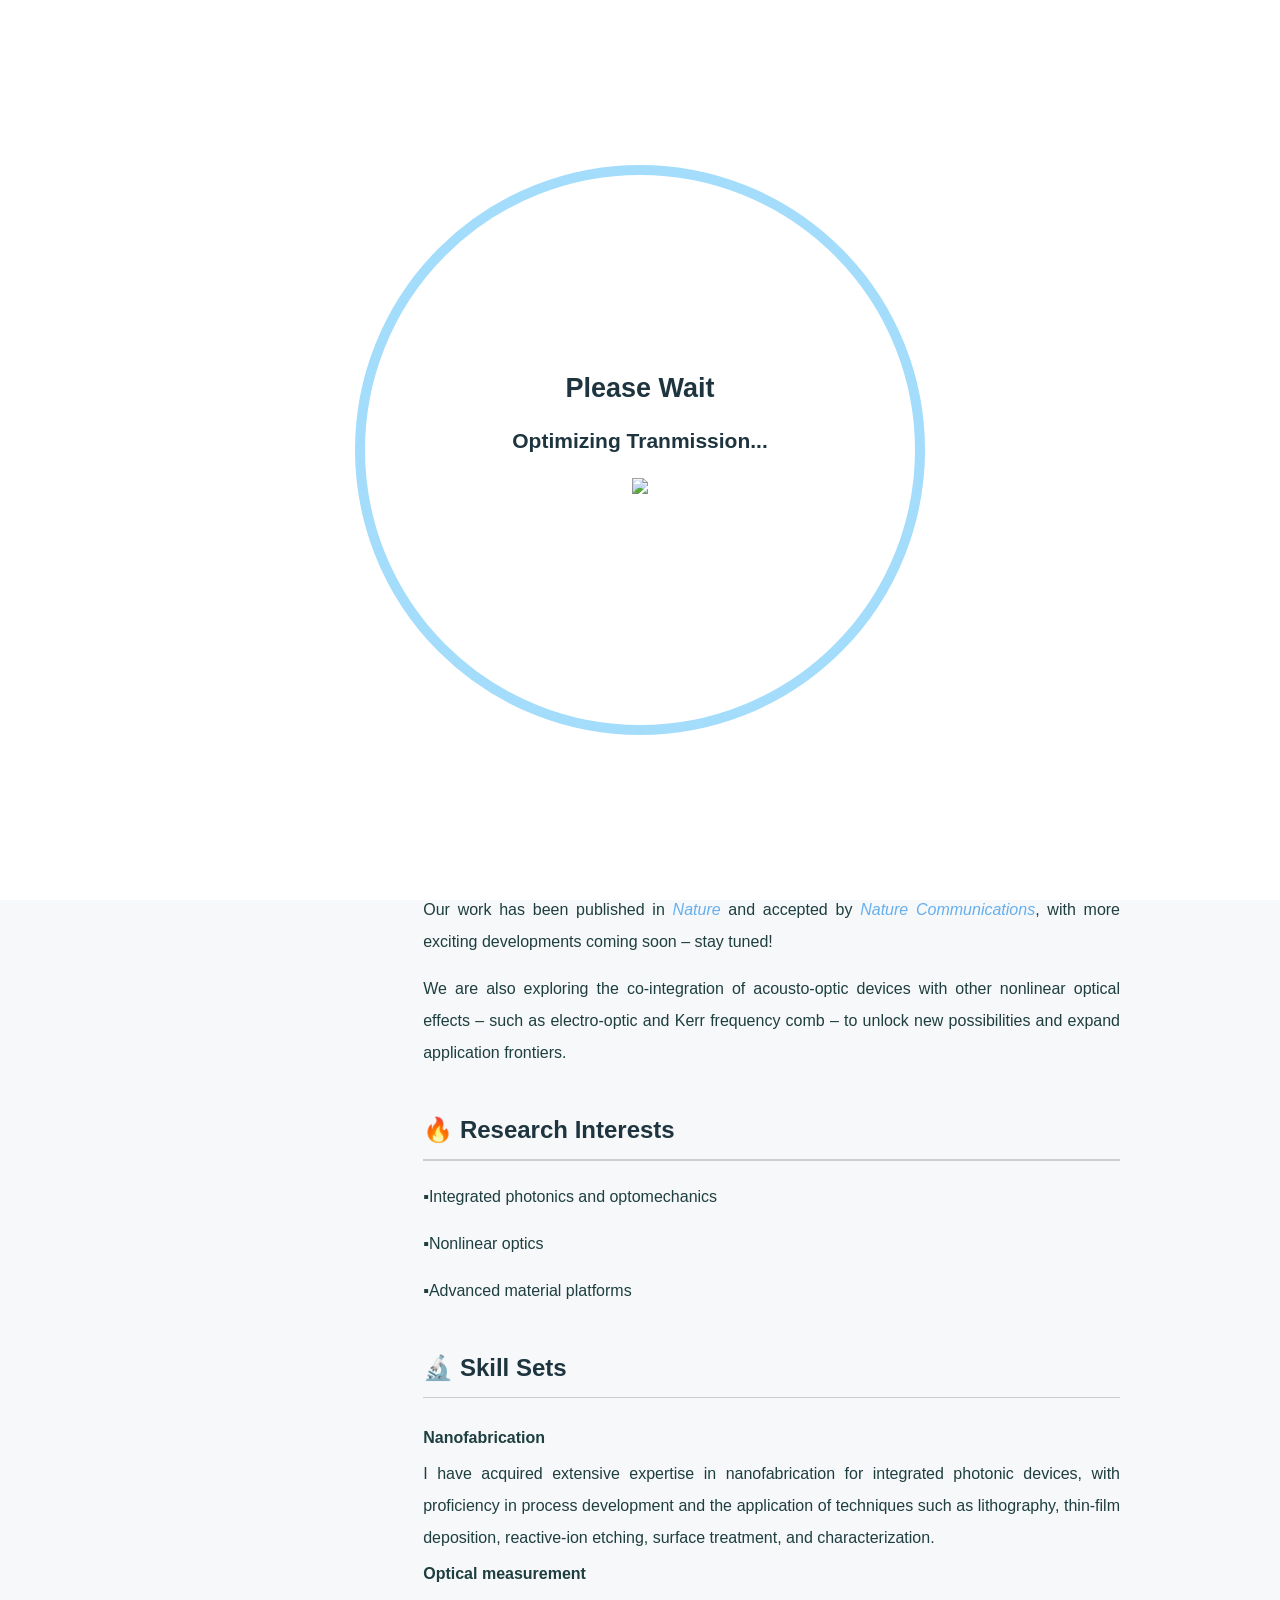
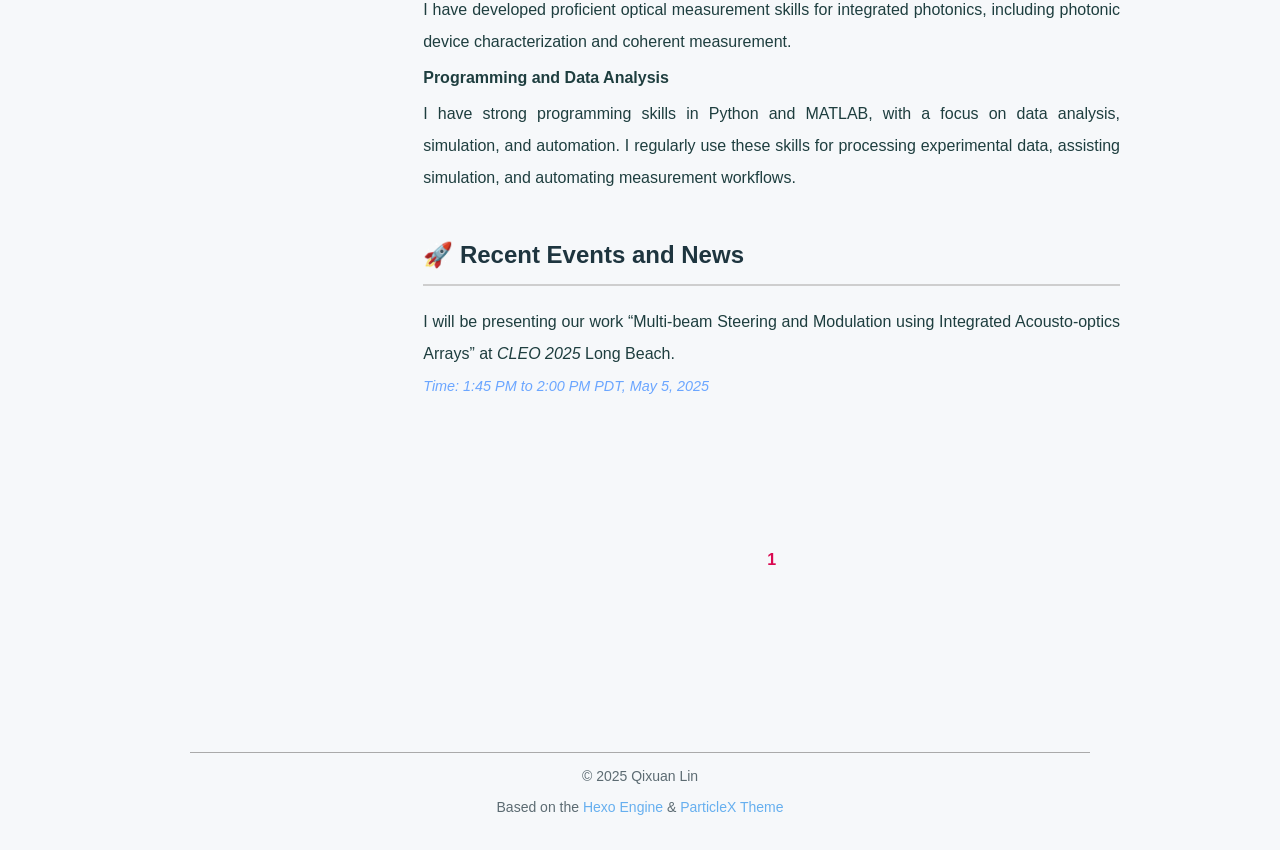
==== index.html @ cd5377e7 "Site updated: 2025-04-26 15:13:15" ====
<!DOCTYPE html>
<html lang="en">
<head>
    <meta charset="utf-8" />
    <title>Qixuan Lin</title>
    <meta name="author" content="Qixuan Lin" />
    <meta name="description" content="" />
    <meta name="keywords" content="" />
    <meta
        name="viewport"
        content="width=device-width, initial-scale=1.0, maximum-scale=1.0, user-scalable=0"
    />
    <link rel="icon" href="/images/logo2.svg" />
    <link rel="stylesheet" href="/css/custom.css">
    <link rel="preconnect" href="https://s4.zstatic.net" />
<script src="https://s4.zstatic.net/ajax/libs/vue/3.3.7/vue.global.prod.min.js"></script>
<link rel="stylesheet" href="https://s4.zstatic.net/ajax/libs/font-awesome/6.4.2/css/all.min.css" />
<link rel="preconnect" href="https://fonts.googleapis.cn" />
<link rel="preconnect" href="https://fonts.gstatic.cn" crossorigin />
<link
    rel="stylesheet"
    href="https://fonts.googleapis.cn/css2?family=Fira+Code:wght@400;500;600;700&family=Lexend:wght@400;500;600;700;800;900&family=Noto+Sans+SC:wght@400;500;600;700;800;900&display=swap"
/>
<script> const mixins = {}; </script>

<script src="https://polyfill.alicdn.com/v3/polyfill.min.js?features=default"></script>


<script src="https://s4.zstatic.net/ajax/libs/highlight.js/11.9.0/highlight.min.js"></script>
<script src="https://s4.zstatic.net/ajax/libs/highlightjs-line-numbers.js/2.8.0/highlightjs-line-numbers.min.js"></script>
<link
    rel="stylesheet"
    href="https://s4.zstatic.net/ajax/libs/highlight.js/11.9.0/styles/github.min.css"
/>
<script src="/js/lib/highlight.js"></script>



<script src="/js/lib/preview.js"></script>





<script src="/js/lib/home.js"></script>

<link rel="stylesheet" href="/css/main.css" />

<meta name="generator" content="Hexo 7.3.0"></head>
<body>
    <div id="layout">
        <transition name="fade">
            <div id="loading" v-show="loading">
                <div id="loading-circle">
                    <h2>Please Wait</h2>
                    <h4>Optimizing Tranmission...</h4>
                    <img src="/images/loading.gif" />
                </div>
            </div>
        </transition>
        <div id="menu" :class="{ hidden: hiddenMenu, 'menu-color': menuColor}">
    <nav id="desktop-menu">
        <a class="title" href="/">
            <span>QIXUAN LIN</span>
        </a>
        
        <a href="/research">
            <i class="fa-solid fa- fa-fw"></i>
            <span>&ensp;Research</span>
        </a>
        
        <a href="/publications">
            <i class="fa-solid fa- fa-fw"></i>
            <span>&ensp;Publications</span>
        </a>
        
        <a href="/gallery">
            <i class="fa-solid fa- fa-fw"></i>
            <span>&ensp;Gallery</span>
        </a>
        
    </nav>
    <nav id="mobile-menu">
        <div class="title" @click="showMenuItems = !showMenuItems">
            <i class="fa-solid fa-bars fa-fw"></i>
            <span>&emsp;QIXUAN LIN</span>
        </div>
        <transition name="slide">
            <div class="items" v-show="showMenuItems">
                
                <a href="/research">
                    <div class="item">
                        <div style="min-width: 20px; max-width: 50px; width: 10%">
                            <i class="fa-solid fa- fa-fw"></i>
                        </div>
                        <div style="min-width: 100px; max-width: 150%; width: 20%">Research</div>
                    </div>
                </a>
                
                <a href="/publications">
                    <div class="item">
                        <div style="min-width: 20px; max-width: 50px; width: 10%">
                            <i class="fa-solid fa- fa-fw"></i>
                        </div>
                        <div style="min-width: 100px; max-width: 150%; width: 20%">Publications</div>
                    </div>
                </a>
                
                <a href="/gallery">
                    <div class="item">
                        <div style="min-width: 20px; max-width: 50px; width: 10%">
                            <i class="fa-solid fa- fa-fw"></i>
                        </div>
                        <div style="min-width: 100px; max-width: 150%; width: 20%">Gallery</div>
                    </div>
                </a>
                
            </div>
        </transition>
    </nav>
</div>
<transition name="fade">
    <div id="menu-curtain" @click="showMenuItems = !showMenuItems" v-show="showMenuItems"></div>
</transition>

        <div id="main" :class="loading ? 'into-enter-from': 'into-enter-active'">
            <div id="home-head">
    <div
        id="home-background"
        ref="homeBackground"
        data-images="/images/background.png"
    ></div>
    <!-- <div id="home-info" @click="homeClick">
        <span class="loop"></span>
        <span class="loop"></span>
        <span class="loop"></span>
        <span class="loop"></span>
        <span class="info">
            <div class="wrap">
                <h1>Qixuan Lin</h1>
                <h3>Ph.D. Candidate</h3>
                <h5></h5>
            </div>
        </span>
    </div> -->
</div>
<div
    id="home-posts-wrap"
    ref="homePostsWrap"
    true
>
    <div id="home-posts">
        

<div class="post">
    <a href="/2025/03/24/index/">
        <h2 class="post-title"></h2>
    </a>
    <!-- <div class="category-and-date">
        
        <span class="date">
            <span class="icon">
                <i class="fa-solid fa-calendar fa-fw"></i>
            </span>
            2025/3/24
        </span>
        
        
    </div> -->
    <div class="description">
        <div class="content">
            
            <p>Hello! I am Qixuan, a Ph.D. candidate in the Department of Electrical and Computer Engineering at the University of Washington, working in <a target="_blank" rel="noopener" href="https://light.ece.uw.edu/">Prof. Mo Li’s lab</a>. My research focuses on developing a novel solid-state beam steering technology – acousto-optic beam steering (AOBS) –  to address long-standing challenges in optical beam steering and control that underpin many advanced optical technologies. </p>
<p> AOBS is based on Brillouin scattering, where traveling acoustic waves form dynamic gratings that scatter light from a photonic chip into free space. This technology enables novel capibilities, such as frequency-angular resolving (FAR) LiDAR, where a beam’s steering angle is intrinsically encoded in its optical frequency, allowing 3D imaging in the frequency domain. Additionally, multi-tone acoustic waves can co-propagate within a single beam steering channel. By integrating an array of such channels, the system can readily scale to simultaneous steer hundreds of individully controlable beams from a compact chip.  </p>
<p> Our work has been published in <a target="_blank" rel="noopener" href="https://www.nature.com/articles/s41586-023-06201-6"><em>Nature</em></a> and accepted by <a target="_blank" rel="noopener" href="https://arxiv.org/abs/2403.05649"><em>Nature Communications</em></a>, with more exciting developments coming soon – stay tuned!</p>
<p> We are also exploring the co-integration of acousto-optic devices with other nonlinear optical effects – such as electro-optic and Kerr frequency comb – to unlock new possibilities and expand application frontiers.<br>&nbsp;</p>
<h3 id="🔥-Research-Interests"><a href="#🔥-Research-Interests" class="headerlink" title="🔥 Research Interests"></a>🔥 Research Interests</h3><hr class="split-line">

<p>▪️Integrated photonics and optomechanics </p>
<p>▪️Nonlinear optics </p>
<p>▪️Advanced material platforms<br>&nbsp;</p>
<h3 id="🔬-Skill-Sets"><a href="#🔬-Skill-Sets" class="headerlink" title="🔬 Skill Sets"></a>🔬 Skill Sets</h3><hr class="split-line">

<p><strong>Nanofabrication</strong><br>I have acquired extensive expertise in nanofabrication for integrated photonic devices, with proficiency in process development and the application of techniques such as lithography, thin-film deposition, reactive-ion etching, surface treatment, and characterization.<br><strong>Optical measurement</strong><br>I have developed proficient optical measurement skills for integrated photonics, including photonic device characterization and coherent measurement.<br><strong>Programming and Data Analysis</strong><br>I have strong programming skills in Python and MATLAB, with a focus on data analysis, simulation, and automation. I regularly use these skills for processing experimental data, assisting simulation, and automating measurement workflows.<br>&nbsp;</p>
<h3 id="🚀-Recent-Events-and-News"><a href="#🚀-Recent-Events-and-News" class="headerlink" title="🚀 Recent Events and News"></a>🚀 Recent Events and News</h3><hr class="split-line">

<p>I will be presenting our work “Multi-beam Steering and Modulation using Integrated Acousto-optics Arrays” at <em>CLEO 2025</em> Long Beach.<br><span class="date-format">Time: 1:45 PM to 2:00 PM PDT, May 5, 2025</span></p>

            
        </div>
    </div>
    <div class="post-tags">
        
        
        
    </div>
    <!-- <a href="/2025/03/24/index/" class="go-post">Read More</a> -->
</div>


        <div class="page-current">
    
    <span class="current">1</span>
    
    
    
    
</div>

    </div>
    
    <div id="home-card">
        <div id="card-style">
    <div id="card-div">
        <div class="avatar">
            <img src="/images/photo4.jpg" alt="avatar" />
        </div>
        <div class="name">Qixuan Lin</div>
        <div class="description">
            <center>Ph.D. candidate in ECE<br>University of Washington</center>
        </div>
        
        <div class="icon-links">
            
            <span class="icon-link">
                <a target="_blank" rel="noopener" href="https://www.linkedin.com/in/qixuan-lin-69493533b/">
                    <i
                        class="fa-brands fa-linkedin fa-fw"
                    ></i>
                </a>
            </span>
            
            <span class="icon-link">
                <a target="_blank" rel="noopener" href="https://github.com/qxlin16">
                    <i
                        class="fa-brands fa-square-github fa-fw"
                    ></i>
                </a>
            </span>
            
        </div>
        
        
        <div class="friend-links">
            
            <div class="friend-link">
                <a href="/files/Qixuan_Lin_CV_20250403.pdf">CV</a>
            </div>
            
        </div>
        
    </div>
</div>

    </div>
    
</div>

            <footer id="footer">
    <div id="footer-wrap">
        <div>
            &copy;
            <!-- 2025 -  -->
            2025 Qixuan Lin
            <!-- <span id="footer-icon">
                <i class="fa-solid fa-font-awesome fa-fw"></i>
            </span>
            &commat;Qixuan Lin -->
        </div>
        <div>
            Based on the <a target="_blank" rel="noopener" href="https://hexo.io">Hexo Engine</a> &amp;
            <a target="_blank" rel="noopener" href="https://github.com/theme-particlex/hexo-theme-particlex">ParticleX Theme</a>
        </div>
        
    </div>
</footer>

        </div>
        
        <transition name="fade">
            <div id="preview" ref="preview" v-show="previewShow">
                <img id="preview-content" ref="previewContent" />
            </div>
        </transition>
        
    </div>
    <script src="/js/main.js"></script>
    
</body>
</html>
---- css/custom.css ----
/* Gallery grid container */
.gallery-grid {
    display: grid;
    grid-template-columns: repeat(3, 1fr);
    gap: unset;
    column-gap: 2.5rem;  /* Reduced space between columns */
    row-gap: 0.5rem;     /* Keep original space between rows */
    margin: 2rem 0;
    width: 100%;
    max-width: 100%;
    box-sizing: border-box;
  }
  
  /* For medium screens */
  @media (max-width: 992px) {
    .gallery-grid {
      grid-template-columns: repeat(2, 1fr);
    }
  }
  
  /* For mobile screens */
  @media (max-width: 576px) {
    .gallery-grid {
      grid-template-columns: 1fr;
    }
  }
  
  /* Gallery item container including both image and caption */
  .gallery-item {
    display: flex;
    flex-direction: column;
    width: 100%;
    margin-bottom: 1rem;
  }
  
  /* Image container - this creates the fixed aspect ratio */
  .gallery-item .img-container {
    position: relative;
    width: 100%;
    padding-bottom: 75%; /* This creates the 4:3 aspect ratio */
    border-radius: 8px;
    overflow: hidden;
    box-shadow: 0 4px 8px rgba(0, 0, 0, 0.1);
    transition: transform 0.3s ease, box-shadow 0.3s ease;
    margin: 0;
    cursor: pointer;
  }
  
  /* Hover effect */
  .gallery-item .img-container:hover {
    transform: scale(1.02);
    box-shadow: 0 8px 16px rgba(0, 0, 0, 0.2);
  }
  
  /* The actual image inside the container */
  .gallery-item .img-container img {
    position: absolute;
    top: 0;
    left: 0;
    width: 100% !important; /* Force image to take full width */
    height: 100% !important; /* Force image to take full height */
    object-fit: cover;
    object-position: center;
    border-radius: 8px;
    margin: 0;
    padding: 0;
    display: block;
    max-width: none !important; /* Override any max-width constraints */
  }
  
  /* Caption styles */
  .gallery-item .caption {
    margin-top: 0.8rem;
    display: flex;
    flex-direction: column;
    width: 100%;
  }
  
  .gallery-item .caption .description {
    font-size: 0.85rem;
    font-weight: 500;
    color: #333;
    margin-bottom: 0.3rem;
    text-align: center;
  }
  
  .gallery-item .caption .credit {
    font-size: 0.8rem;
    font-style: italic;
    color: #666;
    text-align: center;
  }

.author-name {
    color: rgb(38, 157, 255);
}

.split-line {
    background-color: #cecece; 
    height: 1.5px;
    margin-bottom: 20px;
    border: none; /* This removes the default border */
}

.date-format {
    font-size: 0.9rem;
    font-style: italic;
    color: #6ba6ff;
  }
  ul + h3 + .split-line {
    height: 1px; /* Match the height of your other horizontal lines */
    margin: 1rem 0; /* Match the margins of your other horizontal lines */
  }
---- css/main.css ----
#archives {
    margin: auto;
    margin-top: 100px;
    padding: 20px;
}
#archives .categories-tags {
    margin: auto;
    margin-bottom: 50px;
    max-width: 900px;
    text-align: center;
    width: 100%;
}
#archives .categories-tags span {
    display: inline-block;
    margin: 10px;
}
#archives .categories-tags span .icon {
    color: #fff;
    margin-left: 0;
    margin-right: 10px;
}
#archives .categories-tags span a {
    border: #ffffff80 1px solid;
    border-radius: 10px;
    color: #fff;
    padding: 10px 15px;
    transition: background 0.25s, border 0.25s, color 0.25s;
}
#archives .categories-tags span a:hover {
    background: #fff !important;
    border: #a5c2f5 1px solid;
    color: #5c6b72;
}
#archives .category,
#archives .tags .tag,
.article .info .category,
.article .info .tags,
.article .info .tags .tag {
    display: inline-block;
    margin-right: 10px;
}
#archives h3 {
    margin: 10px 0;
}
#crypto {
    margin: 50px 0;
}
#crypto.failure {
    border-color: #ea4a5a;
    color: #ea4a5a;
}
#crypto.failure:focus {
    box-shadow: 0 0 0 3px #ea4a5a4d;
}
#crypto.success {
    border-color: #34d058;
    color: #34d058;
}
#footer {
    font-size: 14px;
    margin-top: 150px;
    padding-bottom: 20px;
    text-align: center;
    width: 100%;
}
#footer #footer-icon {
    color: #66afef;
    display: inline-block;
    font-size: 18px;
    margin: 0 10px;
}
#footer #footer-wrap {
    border-top: 1px solid #aaa;
    color: #5c6b72;
    margin: auto;
    width: 900px;
}
#footer #footer-wrap div {
    margin: 15px;
}
#home-card {
    width: 300px;
}
#home-card #card-style {
    background: #ffffff00;
    border: none;
    border-radius: 10px;
    /* box-shadow: 0 0 20px #d9d9d980; */
    display: flex;
    flex-direction: column;
    max-height: 100vh;
    justify-content: center;
    overflow: auto;
    position: sticky;
    text-align: center;
    top: 20vh;
    width: 250px;
}
#home-card #card-div {
    overflow: auto;
    padding: 25px 0;
    margin-top: 80px;
}
#home-card #card-div .avatar {
    border: #27272700 solid 0px;
    border-radius: 20%;
    margin: auto;
    text-align: center;
    height: 130px;
    width: 130px;
    box-shadow: 2px 2px 10px 0 #bbbdff7f;
}
#home-card #card-div .avatar img {
    border-radius: 20%;
    height: 100%;
    width: 100%;
}
#home-card #card-div .avatar:hover img {
    transform: rotate(360deg);
}
#home-card #card-div .description {
    font-size: 16px;
    font-weight: 200;
    margin: 20px auto;
    text-align: center !important;
    width: 85%;
    display: block;
    line-height: 2; /* Controls spacing between lines */
}
/* Add spacing between paragraphs if needed */
#home-card #card-div .description p {
    margin-bottom: 20px;
}
#home-card #card-div .friend-links .friend-link {
    margin-bottom: 5px;
}
#home-card #card-div .friend-links a {
    border-radius: 5px;
    color: #5c6b72;
    display: block;
    padding: 8px 0;
}
#home-card #card-div .icon-links .icon-link {
    margin: 5px;
}
#home-card #card-div .icon-links a {
    border-radius: 5px;
    color: #5c6b72;
    font-size: 18px;
    padding: 5px;
}
#home-card #card-div .icon-links a:hover,
#home-card #card-div .friend-links a:hover,
#home-posts .page-current .page-num:hover {
    background: linear-gradient(120deg, #9abbf7 0%, #ffbbf4 100%);
    color: #fff;
}
#home-card #card-div .icon-links,
#home-card #card-div .friend-links {
    border-top: #cdcdcd solid 1px;
    margin: 10px auto;
    padding-top: 10px;
    width: 85%;
}
#home-card #card-div .name {
    font-size: 16px;
    font-weight: bold;
    margin: 20px auto;
}
#home-head {
    display: flex;
    height: 40vh;
    width: 100vw;
}
#home-head #home-background {
    background-position: center;
    background-repeat: no-repeat;
    background-size: cover;
    height: 45vh;
    left: 0;
    position: absolute;
    top: 0;
    width: 100vw;
    z-index: -1;
}

#home-head #home-info .info {
    align-items: center;
    border-radius: 50%;
    display: flex;
    justify-content: center;
    text-align: center;
}
#home-head #home-info .loop:nth-child(1) {
    animation: loop1 10s linear infinite;
    background: #fff;
    border-radius: 38% 62% 63% 37%/41% 44% 56% 59%;
    opacity: 0.3;
    transform: rotate(30deg);
}
#home-head #home-info .loop:nth-child(2) {
    animation: loop2 15s linear infinite;
    background: #fff;
    border-radius: 38% 62% 63% 37%/41% 44% 56% 59%;
    opacity: 0.45;
    transform: rotate(60deg);
}
#home-head #home-info .loop:nth-child(3) {
    animation: loop3 10s linear infinite;
    background: #fff;
    border-radius: 38% 62% 63% 37%/41% 44% 56% 59%;
    opacity: 0.3;
    transform: rotate(90deg);
}
#home-head #home-info .loop:nth-child(4) {
    animation: loop4 15s linear infinite;
    background: #fff;
    border-radius: 38% 62% 63% 37%/41% 44% 56% 59%;
    opacity: 0.45;
    transform: rotate(120deg);
}
#home-head #home-info,
#home-posts {
    margin: auto;
}
#home-posts .page-current {
    align-items: center;
    display: flex;
    font-weight: bold;
    justify-content: center;
    margin-top: 50px;
    text-align: center;
    width: 100%;
}
#home-posts .page-current .current {
    border-radius: 5px;
    color: #da0a51;
    display: inline-block;
    height: 35px;
    line-height: 35px;
    margin: 0 7px;
    padding: 5px;
    width: 35px;
}
#home-posts .page-current .page-num,
#home-posts .page-current .page-omit {
    border-radius: 5px;
    display: inline-block;
    height: 35px;
    line-height: 35px;
    margin: 0 7px;
    padding: 5px;
    width: 35px;
}
#home-posts .page-current a {
    color: #999;
}
#home-posts .post {
    background: #ffffff00;
    border-radius: 20px;
    /* box-shadow: 0 0 20px #d9d9d980;
    transition: box-shadow 0.25s, transform 0.25s; */
    overflow: hidden;
}
#home-posts .post .category-and-date {
    color: #5c6b72;
    margin-top: 15px;
    text-align: center;
    width: 100%;
}
#home-posts .post .category-and-date .category {
    display: inline-block;
    margin-right: 25px;
}
#home-posts .post .category-and-date .category a,
#archives a,
#archives .tag-icon,
#archives .item-time,
#archives .categories-tags span a:hover .icon,
.article .info a {
    color: #5c6b72;
}
#home-posts .post .category-and-date .date,
#archives .tags,
#menu #desktop-menu a span {
    display: inline-block;
}
#home-posts .post .category-and-date .special {
    display: inline-block;
    margin-left: 25px;
}
#home-posts .post .go-post {
    background: linear-gradient(120deg, #9abbf7 0%, #ffbbf4 100%);
    border: 0;
    border-radius: 20px 0;
    bottom: -5px;
    box-shadow: 2px 2px 10px 0 #ffbbf47a;
    color: #fff;
    font-size: 14px;
    font-weight: bold;
    padding: 10px 24px;
    position: absolute;
    right: -5px;
    transition: box-shadow 0.25s ease-out, right 0.25s ease-out;
}
#home-posts .post .go-post:hover {
    box-shadow: -2px -2px 10px 0 #9abbf77a;
    right: -7px;
}
#home-posts .post .post-tags .tag {
    display: inline-block;
    font-weight: bold;
    margin-right: 10px;
}
#home-posts .post .post-tags a {
    font-size: 14px;
}
#home-posts .post .post-tags,
#archives .info,
.article .info {
    line-height: 1.7;
}
#home-posts .post-title {
    color: #66afef;
    text-align: center;
}
/* #home-posts .post:hover {
    box-shadow: 0 0 5px #d9d9d9;
    transform: translate(-5px, -5px);
} */
#home-posts-wrap {
    background: transparent;
    border-radius: 10px;
    display: flex;
    margin: auto;
    padding: 20px;
    flex-direction: row-reverse;
    justify-content: space-between;
    align-items: flex-start;
    gap: 2rem;
}
#home-posts-wrap,
#archives,
.article,
#footer #footer-wrap {
    box-sizing: border-box;
}
#loading {
    align-items: center;
    background: #fff;
    display: flex;
    flex-direction: column;
    height: 100vh;
    justify-content: center;
    left: 0;
    position: fixed;
    top: 0;
    width: 100vw;
    word-break: keep-all;
    z-index: 2147483647;
}
#loading h2,
#loading p,
#loading img {
    margin: 10px;
}
#loading img {
    border-radius: 0;
    height: 50px;
}
#loading-circle {
    align-items: center;
    border: 10px solid #a3ddfb;
    border-radius: 50%;
    display: flex;
    flex-direction: column;
    height: 50vmin;
    justify-content: center;
    padding: 50px;
    text-align: center;
    width: 50vmin;
}
#main {
    margin-right: calc(100% - 100vw);
}
#menu {
    background: #82cff0e4;
    box-shadow: 0 -1px 10px 0 #9e9e9e4d;
    font-weight: bold;
    line-height: 50px;
    position: fixed;
    top: 0;
    transition: background 0.25s ease-out, top 0.25s ease-out;
    width: 100vw;
    z-index: 1004;
}
#menu #desktop-menu {
    height: 50px;
}
#menu #desktop-menu .title {
    color: #343434;
    display: inline-block;
    margin-left: 60px;
    margin-right: 5px;
}
#menu #desktop-menu a {
    color: #343434;
    display: inline-block;
    margin-left: 30px;
}
#menu #mobile-menu {
    min-height: 50px;
    text-align: center;
}
#menu #mobile-menu .items {
    padding: 10px 0 20px;
    z-index: 1002;
}
#menu #mobile-menu .items .item {
    display: flex;
    justify-content: center;
    margin: auto;
    min-width: 200px;
    width: 80%;
}
#menu #mobile-menu .items a {
    color: #555;
}
#menu #mobile-menu .title {
    color: #555;
    cursor: pointer;
    z-index: 1003;
}
#menu-curtain {
    background: #0003;
    height: 100%;
    left: 0;
    position: fixed;
    top: 0;
    width: 100%;
    z-index: 1001;
}
#menu.hidden {
    top: -50px;
}
#menu.menu-color {
    background: rgba(18, 10, 48, 0.534);
}
#menu.menu-color #desktop-menu a,
#menu.menu-color #mobile-menu a,
#menu.menu-color #mobile-menu .title {
    color: #fff;
}
#preview {
    align-items: center;
    background-color: #fffc;
    display: flex;
    height: 100vh;
    justify-content: center;
    left: 0;
    position: fixed;
    top: 0;
    width: 100vw;
    z-index: 1005;
}
#preview-content {
    box-shadow: 0 0 50px 10px #d9d9d980;
    margin: auto;
    max-height: 95%;
    max-width: 95%;
}
#search-bar {
    margin-bottom: 50px;
    z-index: 1000;
}
#timeline-wrap {
    display: flex;
    flex-direction: column-reverse;
}
* {
    margin: 0;
    padding: 0;
    position: relative;
    scrollbar-color: rgb(107, 211, 255) #e6efff;
    scrollbar-width: auto;
    word-wrap: break-word;
}
.article {
    font-size: 14px;
    margin: auto;
    margin-top: 100px;
    padding: 20px;
}
.article .content {
    margin: 50px 0;
}
.article .info .date {
    color: #5c6b72;
    display: inline-block;
    margin-right: 10px;
}
.code-content {
    font-size: 13px;
    line-height: 2;
    overflow: auto;
    padding: 50px 30px 20px;
    white-space: pre;
}
.comment iframe,
body::-webkit-scrollbar-track {
    border-radius: 0;
}
.content {
    transition: opacity 0.25s;
}
.content img,
.content video,
.content audio,
.content iframe {
    display: block;
    margin: 15px auto;
    max-width: 75%;
}
.copycode {
    color: #5c6b72;
    position: absolute;
    right: 0;
    top: 0;
}
.copycode i {
    padding: 15px;
    position: absolute;
    right: 0;
    top: 0;
    transition: transform 0.25s;
}
.copycode.copied i {
    transform: scale(1.25);
}
.copycode.copied i:first-child,
.copycode:not(.copied) i:last-child {
    opacity: 0;
}
.fade-enter-active,
.fade-leave-active {
    transition: opacity 0.3s;
}
.fade-enter-from,
.fade-leave-to {
    opacity: 0;
}
.hljs-ln-code {
    padding-left: 20px !important;
}
.hljs-ln-numbers {
    border-right: 1px solid #ccc;
    color: #ccc;
    padding-right: 10px !important;
    text-align: right;
    vertical-align: top;
}
.icon {
    color: #5c6b72;
    margin-right: 5px;
}
.input {
    background: #f6f8fa;
    border: 1px solid #d0d7de;
    border-radius: 50px;
    box-sizing: border-box;
    color: #000;
    display: block;
    font-size: 15px;
    height: 50px;
    text-indent: 20px;
    transition: background 0.25s, border 0.25s, box-shadow 0.25s;
    width: 100%;
}
.input:focus {
    background: #fff;
    border-color: #0969da;
    box-shadow: 0 0 0 3px #0969da4d;
    outline: none;
}
.input:hover {
    background: #fff;
}
.into-enter-active {
    transition: opacity 0.5s, transform 0.5s;
}
.into-enter-from {
    opacity: 0;
    transform: scale(1.1);
}
.katex {
    white-space: normal !important;
}
.language {
    background: linear-gradient(to right, #ed6ea0 0%, #ec8c69 100%);
    border-radius: 0 0 10px 10px;
    box-shadow: 1px 1px 0.75rem #ed6ea14d;
    color: #fff;
    font-size: 12px;
    font-weight: bold;
    left: 30px;
    padding: 10px 15px;
    position: absolute;
    top: 0;
}
.page-num,
.icon-link a,
.friend-link a {
    transition: background 0.25s, color 0.25s;
}
.page-num:hover,
.icon-link a:hover,
.friend-link a:hover,
.categories-tags a:hover,
.go-post:hover {
    opacity: 1;
}
.slide-enter-active,
.slide-leave-active {
    transition: margin-top 0.3s, opacity 0.3s;
}
.slide-enter-from,
.slide-leave-to {
    margin-top: -300px;
    opacity: 0;
}
.timeline {
    margin-bottom: 30px;
    transition: margin-top 0.5s, opacity 0.3s, visibility 0.3s;
}
.timeline-content {
    background: #fff;
    border: 1px solid #0002;
    border-radius: 3px;
    margin-left: 17.5px;
    padding: 24px;
    transition: box-shadow 0.5s;
}
.timeline-content:hover {
    box-shadow: 0 2px 8px #00000017;
}
.timeline-tail {
    background: #fff;
    border: 2px solid #a5c2f5;
    border-radius: 50%;
    height: 7px;
    position: absolute;
    width: 7px;
}
::-webkit-scrollbar {
    height: 12px;
    width: 12px;
}
::-webkit-scrollbar-thumb {
    background: #8ab5ff
        linear-gradient(
            45deg,
            #fff6 25%,
            transparent 25%,
            transparent 50%,
            #fff6 50%,
            #fff6 75%,
            transparent 75%,
            transparent
        );
    border: 3px solid #e6efff;
    border-radius: 100px;
}
::-webkit-scrollbar-track {
    background: #e6efff;
    border-radius: 100px;
}
::selection {
    background-color: #3392ff2a;
    color: unset;
}
a {
    color: #66afef;
    text-decoration: none;
}
a:hover,
.content .copycode:hover {
    opacity: 0.8;
}
audio,
button,
iframe,
img,
video,
#home-head,
#menu,
.categories-tags a,
.copycode,
.friend-link a,
.go-post,
.hljs-ln-numbers,
.icon-link a,
.katex,
.language,
.page-current {
    user-select: none;
}
b,
strong {
    font-weight: bold;
    line-height: 2.5;
}
blockquote {
    background: #d9e8ff6b;
    border-left: 3px solid #1e3e3f;
    border-radius: 3px;
    margin: 15px 0;
    overflow: auto;
    padding: 0 15px;
}
body {
    background: #f6f8fa;
    color: #1e3e3f;
    font: 200 16px Lexend, "Noto Sans SC", sans-serif;
    /* font: 500 18px Lexend, "Times New Roman", sans-serif; */
    overflow-x: hidden;
    width: 100%;
}
code {
    background: #bddcf76b;
    border-radius: 4px;
    line-height: 2.5;
    padding: 4px 8px;
}
h1,
h2,
h3,
h4,
h5,
h6 {
    color: #1e353f;
    font-weight: bold;
    margin: 15px 0;
    word-break: keep-all;
}
h1 {
    font-size: 30px;
}
h2 {
    font-size: 27px;
}
h3 {
    font-size: 24px;
}
h4 {
    font-size: 21px;
}
h5 {
    font-size: 18px;
}
h6 {
    font-size: 15px;
}
hr {
    border-style: dashed none none;
    border-width: 1.5px;
}
img,
video,
audio,
iframe {
    border-radius: 10px;
}
mark {
    background: #fff13360;
    border-radius: 4px;
    color: unset;
    line-height: 2.5;
    padding: 4px 8px;
}
p,
ul,
ol {
    line-height: 2;
    margin: 15px 0px;
    text-align: justify;
}
pre {
    border: 1px solid #ebeef5;
    border-radius: 15px;
    box-shadow: 0 2px 12px 0 #0000001a;
    margin: 25px 0;
    overflow: hidden;
    white-space: normal;
}
pre,
code,
.hljs,
.input,
.language {
    font-family: "Fira Code", "Noto Sans SC", monospace;
}
table:not(.hljs-ln) {
    margin: 15px 0;
}
table:not(.hljs-ln) td:nth-child(even) {
    background: #c7e0fb4d;
}
table:not(.hljs-ln) td:nth-child(odd) {
    background: #d9e8ff4d;
}
table:not(.hljs-ln) th {
    background: #a3ddfb;
}
table:not(.hljs-ln) tr th,
table:not(.hljs-ln) tr td {
    border-radius: 3px;
    padding: 10px 20px;
}
ul li,
ol li {
    margin: 8px 0;
}
@keyframes loop1 {
    from {
        transform: rotate(30deg);
    }
    to {
        transform: rotate(390deg);
    }
}
@keyframes loop2 {
    from {
        transform: rotate(60deg);
    }
    to {
        transform: rotate(420deg);
    }
}
@keyframes loop3 {
    from {
        transform: rotate(90deg);
    }
    to {
        transform: rotate(450deg);
    }
}
@keyframes loop4 {
    from {
        transform: rotate(120deg);
    }
    to {
        transform: rotate(480deg);
    }
}
@media (min-width: 900px) {
    #home-head #home-info .info .wrap {
        padding: 25px;
    }
    #home-head #home-info .info .wrap h1 {
        font-size: 52px;
        font-weight: bold;
        margin-bottom: 10px;
    }
    #home-head #home-info .info .wrap h3 {
        font-size: 24px;
        margin: 10px 0;
    }
    #home-head #home-info .info .wrap h5 {
        font-size: 16px;
        margin: 20px 0;
    }
    #home-head #home-info .loop {
        display: inline-block;
        height: 450px;
        position: absolute;
        width: 450px;
    }
    #home-head #home-info,
    #home-head #home-info .info {
        height: 450px;
        width: 450px;
    }
    #home-posts {
        margin-right: 50px;
        width: 850px;
    }
    #home-posts .post {
        margin-bottom: 25px;
        padding: 50px;
    }
    #home-posts .post .description {
        padding: 20px 0;
    }
    #home-posts-wrap {
        max-width: 1200px;
    }
    #menu #desktop-menu {
        display: block;
    }
    #menu #mobile-menu {
        display: none;
    }
    .article,
    #archives,
    #footer #footer-wrap {
        width: 900px;
    }
    .home-posts-wrap-no-card #home-posts {
        margin: auto;
    }
    ul,
    ol {
        padding-left: 40px;
    }
}
@media (min-width: 900px) and (max-width: 1000px) {
    #home-card {
        display: none;
    }
    #home-posts {
        width: 100%;
    }
    #home-posts-wrap,
    #archives {
        width: 800px;
    }
}
@media (max-width: 900px) {
    #home-head #home-info {
        height: 350px;
        width: 350px;
    }
    #home-head #home-info .info {
        align-items: center;
        background: #ffffffa6;
        display: flex;
        height: 350px;
        justify-content: center;
        margin: auto;
        width: 350px;
    }
    #home-head #home-info .info .wrap {
        padding: 50px;
    }
    #home-head #home-info .info .wrap h1 {
        font-size: 46px;
        margin-bottom: 10px;
    }
    #home-head #home-info .info .wrap h3 {
        font-size: 20px;
        margin: 10px 0;
    }
    #home-head #home-info .info .wrap h5 {
        font-size: 14px;
        margin: 20px 0;
    }
    #home-head #home-info .loop {
        display: none;
        height: 350px;
        position: absolute;
        width: 350px;
    }
    #home-posts {
        margin: auto;
        width: 100%;
    }
    #home-posts .post {
        margin-bottom: 30px;
        padding: 20px 30px;
    }
    #home-posts .post .description {
        padding: 20px 0;
    }
    #home-posts .post .post-tags {
        padding-right: 69px;
    }
    #home-posts-wrap,
    .article,
    #archives,
    #footer #footer-wrap {
        width: 100%;
    }
    #menu #desktop-menu,
    #home-card {
        display: none;
    }
    #menu #mobile-menu {
        display: block;
    }
    ul,
    ol {
        padding-left: 20px;
    }
}
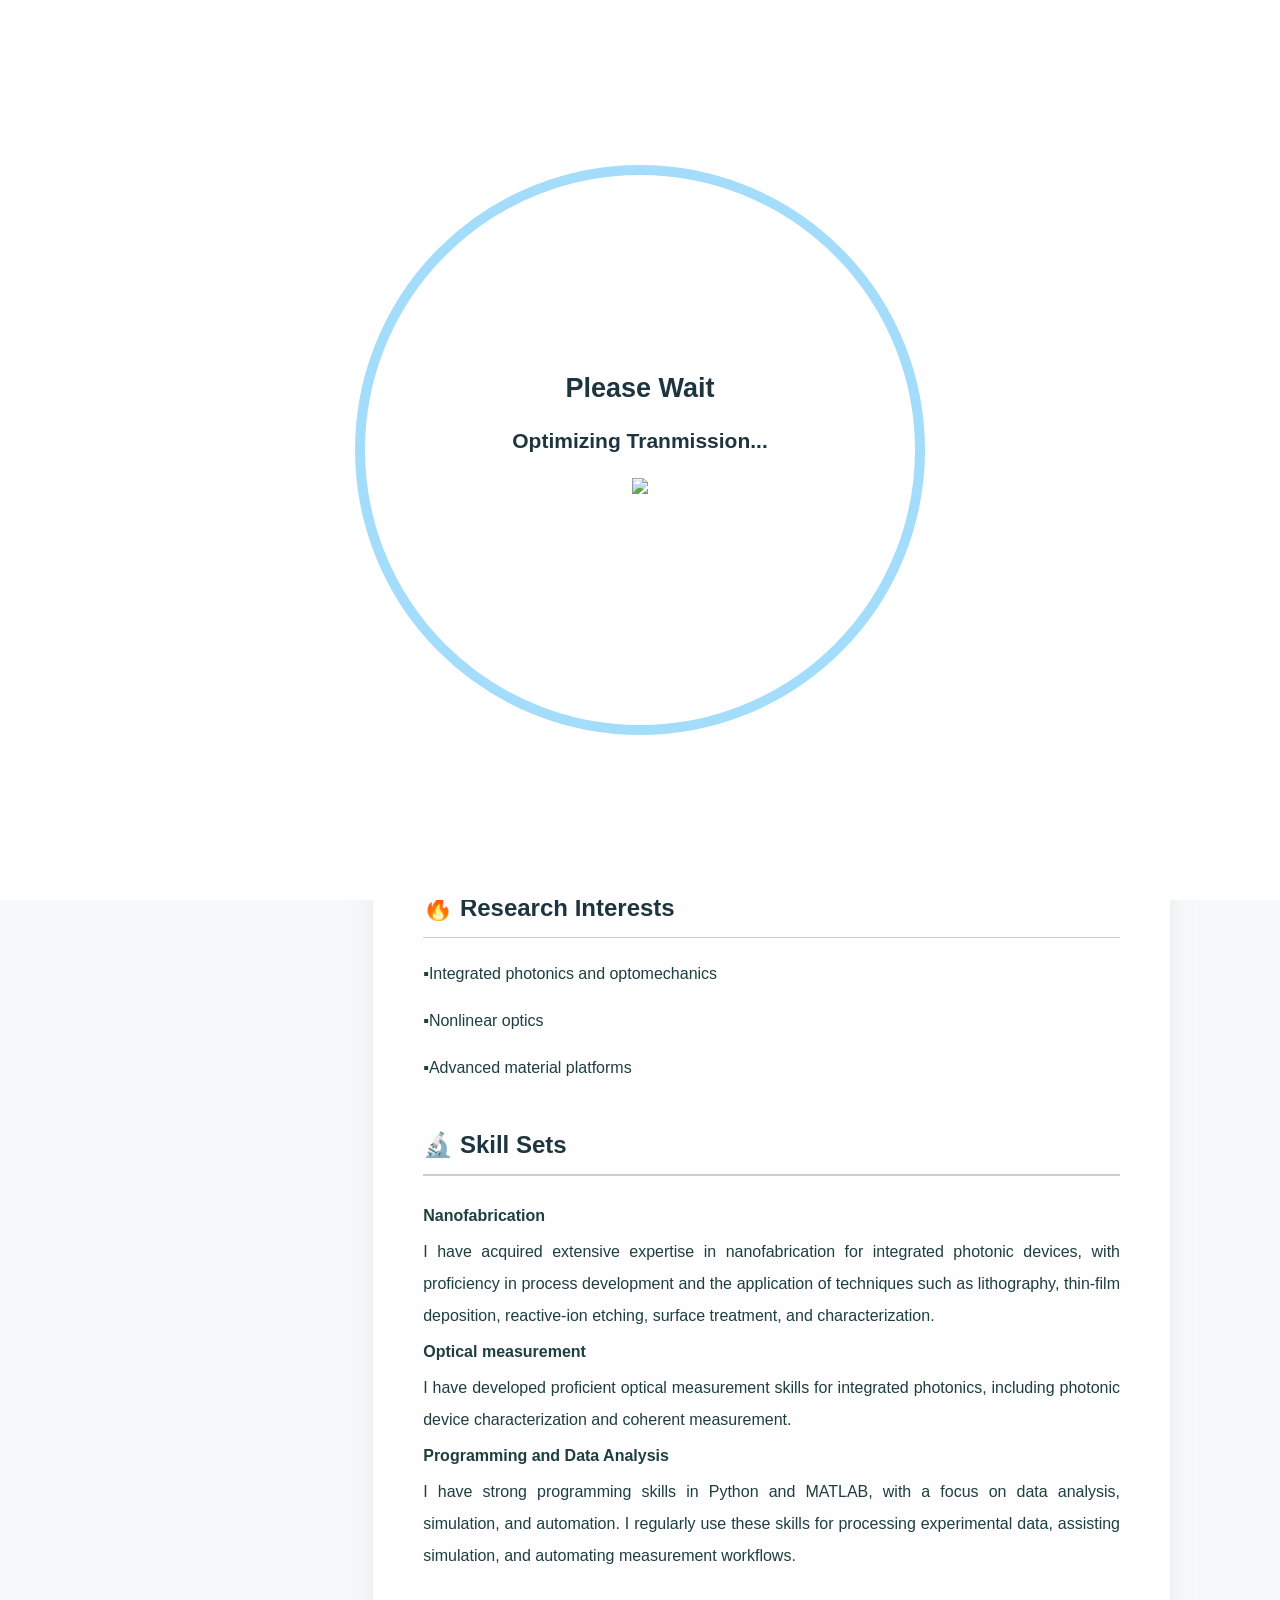
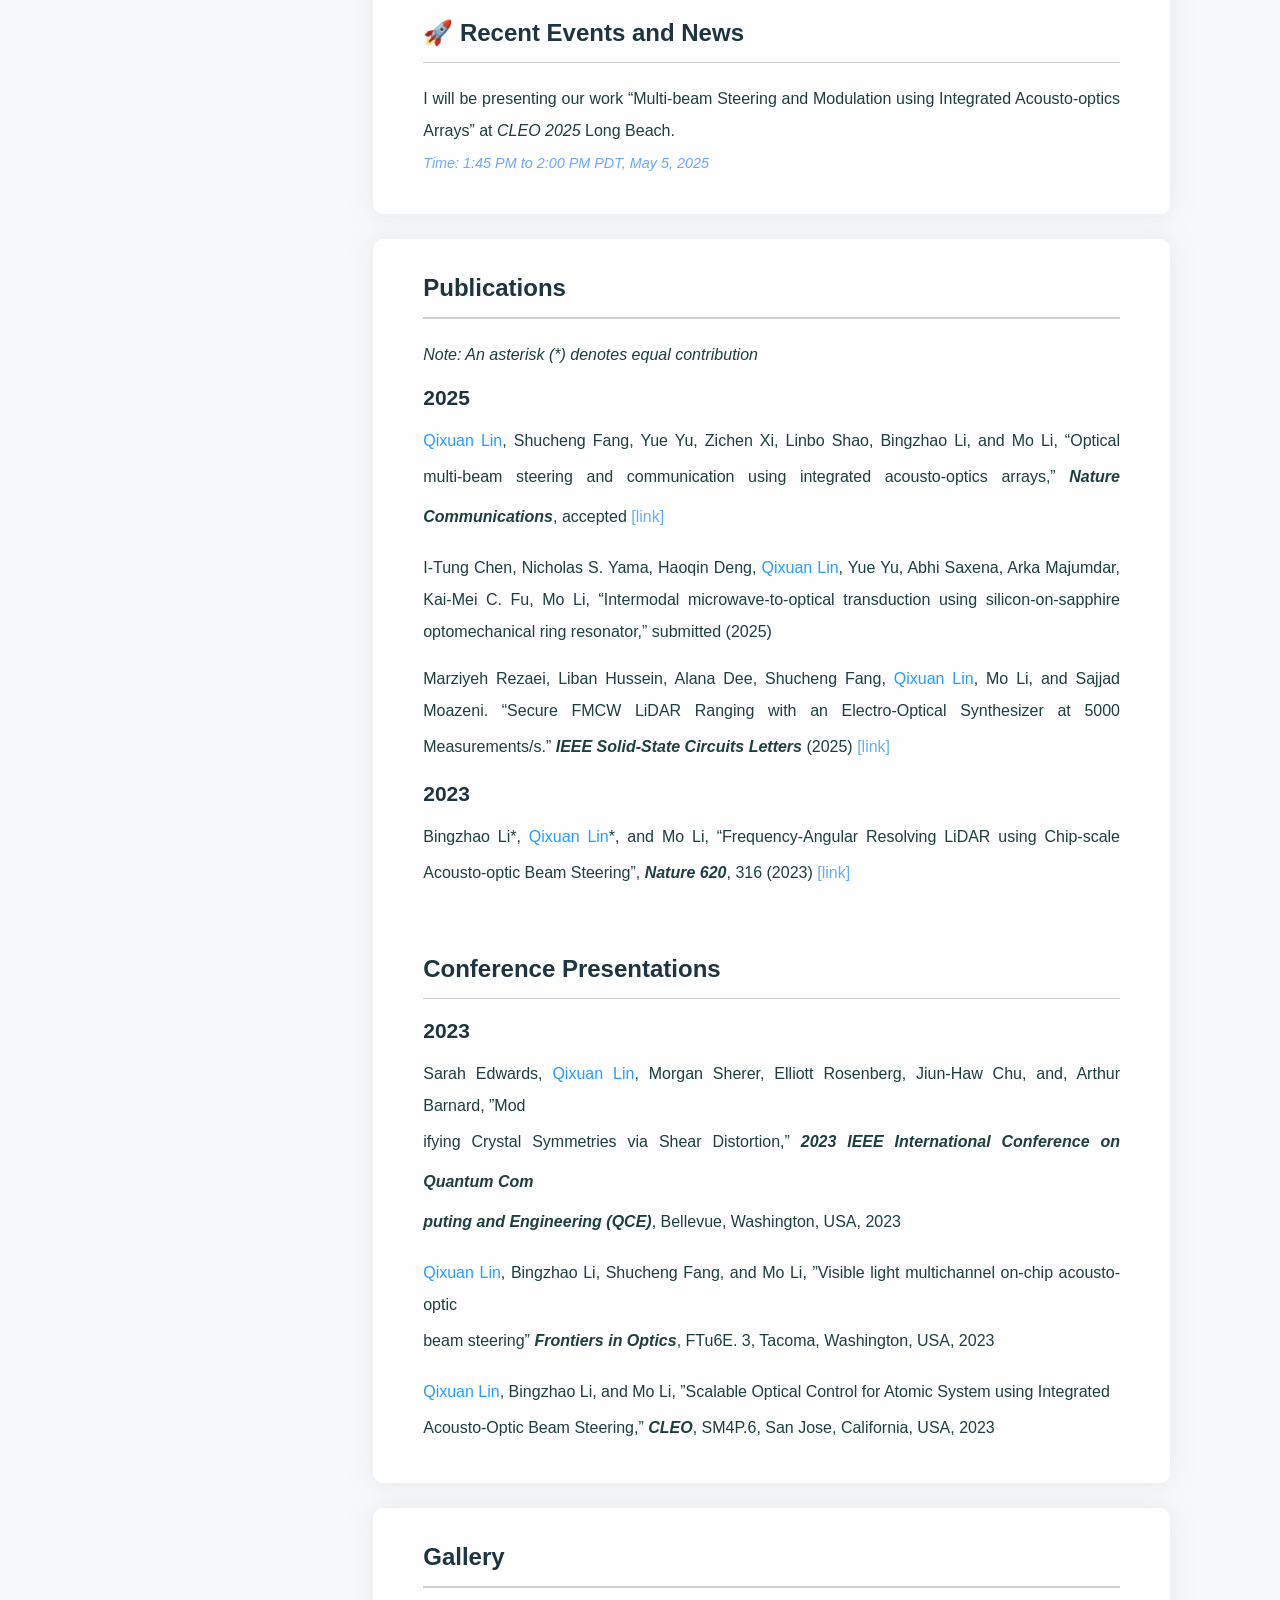
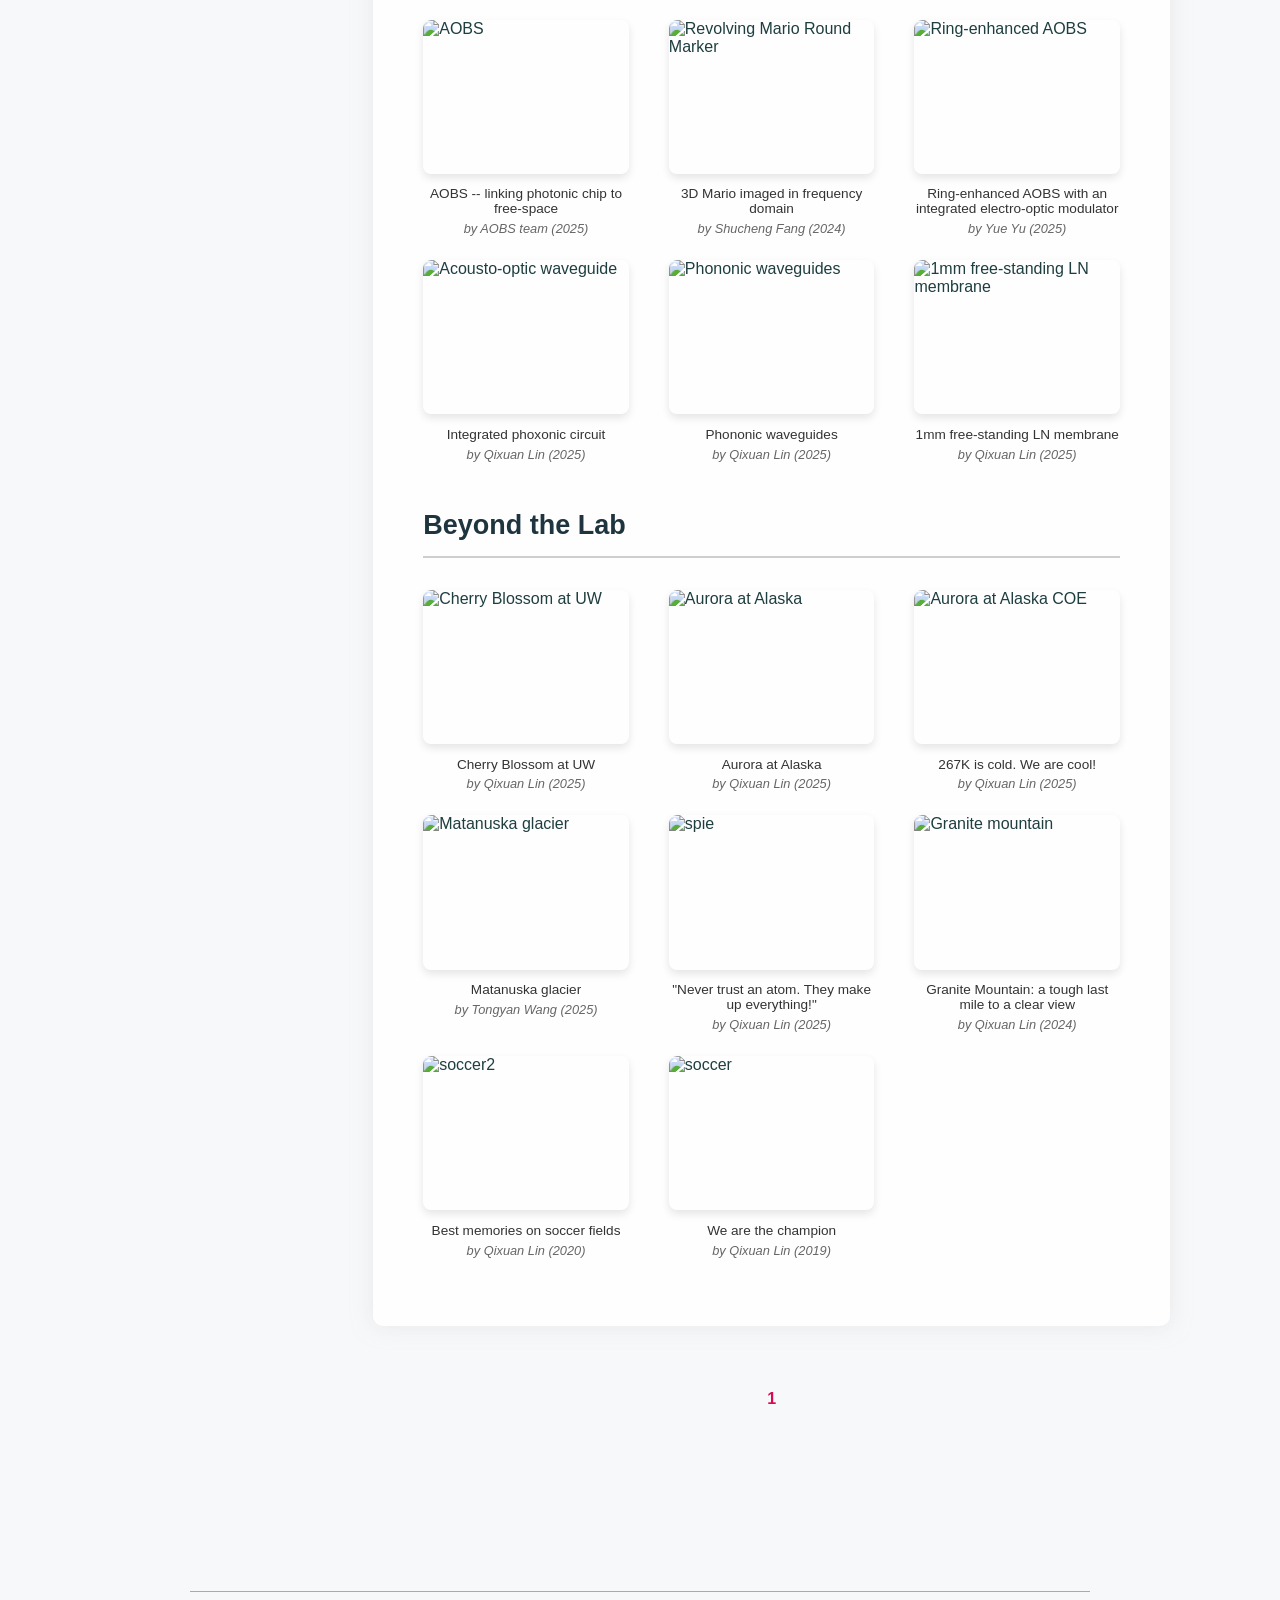
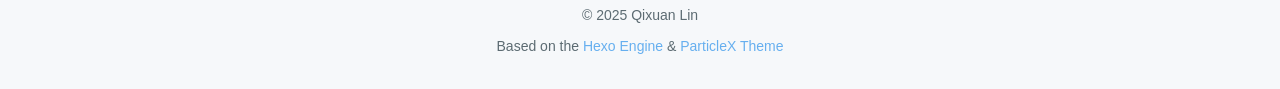
==== commit 2f34d3a7: "Site updated: 2025-04-27 13:36:39" ====
--- a/index.html
+++ b/index.html
@@ -65,17 +65,26 @@
             <span>QIXUAN LIN</span>
         </a>
         
-        <a href="/research">
+        
+        <a href="/#post-main">
+            <i class="fa-solid fa- fa-fw"></i>
+            <span>&ensp;About Me</span>
+        </a>
+        
+        
+        <a href="/#post-research">
             <i class="fa-solid fa- fa-fw"></i>
             <span>&ensp;Research</span>
         </a>
         
-        <a href="/publications">
+        
+        <a href="/#post-publications">
             <i class="fa-solid fa- fa-fw"></i>
             <span>&ensp;Publications</span>
         </a>
         
-        <a href="/gallery">
+        
+        <a href="/#post-gallery">
             <i class="fa-solid fa- fa-fw"></i>
             <span>&ensp;Gallery</span>
         </a>
@@ -89,7 +98,18 @@
         <transition name="slide">
             <div class="items" v-show="showMenuItems">
                 
-                <a href="/research">
+                
+                <a href="/#post-main">
+                    <div class="item">
+                        <div style="min-width: 20px; max-width: 50px; width: 10%">
+                            <i class="fa-solid fa- fa-fw"></i>
+                        </div>
+                        <div style="min-width: 100px; max-width: 150%; width: 20%">About Me</div>
+                    </div>
+                </a>
+                
+                
+                <a href="/#post-research">
                     <div class="item">
                         <div style="min-width: 20px; max-width: 50px; width: 10%">
                             <i class="fa-solid fa- fa-fw"></i>
@@ -98,7 +118,8 @@
                     </div>
                 </a>
                 
-                <a href="/publications">
+                
+                <a href="/#post-publications">
                     <div class="item">
                         <div style="min-width: 20px; max-width: 50px; width: 10%">
                             <i class="fa-solid fa- fa-fw"></i>
@@ -107,7 +128,8 @@
                     </div>
                 </a>
                 
-                <a href="/gallery">
+                
+                <a href="/#post-gallery">
                     <div class="item">
                         <div style="min-width: 20px; max-width: 50px; width: 10%">
                             <i class="fa-solid fa- fa-fw"></i>
@@ -123,13 +145,12 @@
 <transition name="fade">
     <div id="menu-curtain" @click="showMenuItems = !showMenuItems" v-show="showMenuItems"></div>
 </transition>
-
         <div id="main" :class="loading ? 'into-enter-from': 'into-enter-active'">
             <div id="home-head">
     <div
         id="home-background"
         ref="homeBackground"
-        data-images="/images/background.png"
+        data-images="/images/background2.jpg"
     ></div>
     <!-- <div id="home-info" @click="homeClick">
         <span class="loop"></span>
@@ -153,29 +174,62 @@
     <div id="home-posts">
         
 
-<div class="post">
-    <a href="/2025/03/24/index/">
-        <h2 class="post-title"></h2>
-    </a>
-    <!-- <div class="category-and-date">
-        
-        <span class="date">
-            <span class="icon">
-                <i class="fa-solid fa-calendar fa-fw"></i>
-            </span>
-            2025/3/24
-        </span>
-        
-        
-    </div> -->
-    <div class="description">
-        <div class="content">
-            
-            <p>Hello! I am Qixuan, a Ph.D. candidate in the Department of Electrical and Computer Engineering at the University of Washington, working in <a target="_blank" rel="noopener" href="https://light.ece.uw.edu/">Prof. Mo Li’s lab</a>. My research focuses on developing a novel solid-state beam steering technology – acousto-optic beam steering (AOBS) –  to address long-standing challenges in optical beam steering and control that underpin many advanced optical technologies. </p>
+    <div class="post" id="post-main">
+        <!-- <a href="/2025/03/24/main/">
+            <h2 class="post-title">About Me</h2>
+        </a> -->
+        <!-- <div class="category-and-date">
+            
+            <span class="date">
+                <span class="icon">
+                    <i class="fa-solid fa-calendar fa-fw"></i>
+                </span>
+                2025/3/24
+            </span>
+            
+            
+        </div> -->
+        <div class="description">
+            <div class="content" v-pre>
+                
+                <h3 id="About-Me"><a href="#About-Me" class="headerlink" title="About Me"></a>About Me</h3><hr class="split-line">
+
+<p>Hello! I am Qixuan, a Ph.D. candidate in the Department of Electrical and Computer Engineering at the University of Washington, working in <a target="_blank" rel="noopener" href="https://light.ece.uw.edu/">Prof. Mo Li’s lab</a>. My research focuses on developing a novel solid-state beam steering technology – acousto-optic beam steering (AOBS) –  to address long-standing challenges in optical beam steering and control that underpin many advanced optical technologies. </p>
 <p> AOBS is based on Brillouin scattering, where traveling acoustic waves form dynamic gratings that scatter light from a photonic chip into free space. This technology enables novel capibilities, such as frequency-angular resolving (FAR) LiDAR, where a beam’s steering angle is intrinsically encoded in its optical frequency, allowing 3D imaging in the frequency domain. Additionally, multi-tone acoustic waves can co-propagate within a single beam steering channel. By integrating an array of such channels, the system can readily scale to simultaneous steer hundreds of individully controlable beams from a compact chip.  </p>
 <p> Our work has been published in <a target="_blank" rel="noopener" href="https://www.nature.com/articles/s41586-023-06201-6"><em>Nature</em></a> and accepted by <a target="_blank" rel="noopener" href="https://arxiv.org/abs/2403.05649"><em>Nature Communications</em></a>, with more exciting developments coming soon – stay tuned!</p>
-<p> We are also exploring the co-integration of acousto-optic devices with other nonlinear optical effects – such as electro-optic and Kerr frequency comb – to unlock new possibilities and expand application frontiers.<br>&nbsp;</p>
-<h3 id="🔥-Research-Interests"><a href="#🔥-Research-Interests" class="headerlink" title="🔥 Research Interests"></a>🔥 Research Interests</h3><hr class="split-line">
+<p> We are also exploring the co-integration of acousto-optic devices with other nonlinear optical effects – such as electro-optic and Kerr frequency comb – to unlock new possibilities and expand application frontiers.
+ </p>
+
+                
+            </div>
+        </div>
+        <div class="post-tags">
+            
+            
+            
+        </div>
+        <!-- <a href="/2025/03/24/main/" class="go-post">Read More</a> -->
+    </div>
+
+    <div class="post" id="post-research">
+        <!-- <a href="/2025/04/27/research/">
+            <h2 class="post-title">Research</h2>
+        </a> -->
+        <!-- <div class="category-and-date">
+            
+            <span class="date">
+                <span class="icon">
+                    <i class="fa-solid fa-calendar fa-fw"></i>
+                </span>
+                2025/4/27
+            </span>
+            
+            
+        </div> -->
+        <div class="description">
+            <div class="content" v-pre>
+                
+                <h3 id="🔥-Research-Interests"><a href="#🔥-Research-Interests" class="headerlink" title="🔥 Research Interests"></a>🔥 Research Interests</h3><hr class="split-line">
 
 <p>▪️Integrated photonics and optomechanics </p>
 <p>▪️Nonlinear optics </p>
@@ -187,17 +241,237 @@
 
 <p>I will be presenting our work “Multi-beam Steering and Modulation using Integrated Acousto-optics Arrays” at <em>CLEO 2025</em> Long Beach.<br><span class="date-format">Time: 1:45 PM to 2:00 PM PDT, May 5, 2025</span></p>
 
-            
-        </div>
-    </div>
-    <div class="post-tags">
-        
-        
-        
-    </div>
-    <!-- <a href="/2025/03/24/index/" class="go-post">Read More</a> -->
-</div>
-
+                
+            </div>
+        </div>
+        <div class="post-tags">
+            
+            
+            
+        </div>
+        <!-- <a href="/2025/04/27/research/" class="go-post">Read More</a> -->
+    </div>
+
+    <div class="post" id="post-publications">
+        <!-- <a href="/2025/04/27/publications/">
+            <h2 class="post-title">Publications</h2>
+        </a> -->
+        <!-- <div class="category-and-date">
+            
+            <span class="date">
+                <span class="icon">
+                    <i class="fa-solid fa-calendar fa-fw"></i>
+                </span>
+                2025/4/27
+            </span>
+            
+            
+        </div> -->
+        <div class="description">
+            <div class="content" v-pre>
+                
+                <!-- # Publications -->
+<h3 id="Publications"><a href="#Publications" class="headerlink" title="Publications"></a>Publications</h3><hr class="split-line">
+
+<p><em>Note: An asterisk (*) denotes equal contribution</em></p>
+<h4 id="2025"><a href="#2025" class="headerlink" title="2025"></a>2025</h4><p><span class="author-name">Qixuan Lin</span>, Shucheng Fang, Yue Yu, Zichen Xi, Linbo Shao, Bingzhao Li, and Mo Li, “Optical multi-beam steering and communication using integrated acousto-optics arrays,” <strong><em>Nature Communications</em></strong>, accepted <a target="_blank" rel="noopener" href="https://arxiv.org/abs/2403.05649">[link]</a></p>
+<p>I-Tung Chen, Nicholas S. Yama, Haoqin Deng, <span class="author-name">Qixuan Lin</span>, Yue Yu, Abhi Saxena, Arka Majumdar, Kai-Mei C. Fu, Mo Li, “Intermodal microwave-to-optical transduction using silicon-on-sapphire optomechanical ring resonator,” submitted (2025)</p>
+<p>Marziyeh Rezaei, Liban Hussein, Alana Dee, Shucheng Fang, <span class="author-name">Qixuan Lin</span>, Mo Li, and Sajjad Moazeni. “Secure FMCW LiDAR Ranging with an Electro-Optical Synthesizer at 5000 Measurements&#x2F;s.” <strong><em>IEEE Solid-State Circuits Letters</em></strong> (2025) <a target="_blank" rel="noopener" href="https://ieeexplore.ieee.org/abstract/document/10944799">[link]</a></p>
+<h4 id="2023"><a href="#2023" class="headerlink" title="2023"></a>2023</h4><p>Bingzhao Li*, <span class="author-name">Qixuan Lin</span>*, and Mo Li, “Frequency-Angular Resolving LiDAR using Chip-scale Acousto-optic Beam Steering”, <strong><em>Nature 620</em></strong>, 316 (2023) <a target="_blank" rel="noopener" href="https://www.nature.com/articles/s41586-023-06201-6">[link]</a></p>
+<p>&nbsp;</p>
+<h3 id="Conference-Presentations"><a href="#Conference-Presentations" class="headerlink" title="Conference Presentations"></a>Conference Presentations</h3><hr class="split-line">
+
+<h4 id="2023-1"><a href="#2023-1" class="headerlink" title="2023"></a>2023</h4><p>Sarah Edwards, <span class="author-name">Qixuan Lin</span>, Morgan Sherer, Elliott Rosenberg, Jiun-Haw Chu, and, Arthur Barnard, ”Mod<br>ifying Crystal Symmetries via Shear Distortion,” <strong><em>2023 IEEE International Conference on Quantum Com<br>puting and Engineering (QCE)</em></strong>, Bellevue, Washington, USA, 2023</p>
+<p><span class="author-name">Qixuan Lin</span>, Bingzhao Li, Shucheng Fang, and Mo Li, ”Visible light multichannel on-chip acousto-optic<br> beam steering” <strong><em>Frontiers in Optics</em></strong>, FTu6E. 3, Tacoma, Washington, USA, 2023</p>
+<p><span class="author-name">Qixuan Lin</span>, Bingzhao Li, and Mo Li, ”Scalable Optical Control for Atomic System using Integrated<br> Acousto-Optic Beam Steering,” <strong><em>CLEO</em></strong>, SM4P.6, San Jose, California, USA, 2023</p>
+
+                
+            </div>
+        </div>
+        <div class="post-tags">
+            
+            
+            
+        </div>
+        <!-- <a href="/2025/04/27/publications/" class="go-post">Read More</a> -->
+    </div>
+
+    <div class="post" id="post-gallery">
+        <!-- <a href="/2025/03/24/gallery/">
+            <h2 class="post-title">Gallery</h2>
+        </a> -->
+        <!-- <div class="category-and-date">
+            
+            <span class="date">
+                <span class="icon">
+                    <i class="fa-solid fa-calendar fa-fw"></i>
+                </span>
+                2025/3/24
+            </span>
+            
+            
+        </div> -->
+        <div class="description">
+            <div class="content" v-pre>
+                
+                <h3 id="Gallery"><a href="#Gallery" class="headerlink" title="Gallery"></a>Gallery</h3><hr class="split-line">
+
+<div class="gallery-grid">
+  <div class="gallery-item">
+    <div class="img-container">
+      <img src="/images/aobs_chip.png" alt="AOBS" onclick="openLightbox(this.src)">
+    </div>
+    <div class="caption">
+      <div class="description">AOBS -- linking photonic chip to free-space</div>
+      <div class="credit">by AOBS team (2025)</div>
+    </div>
+  </div>
+  
+  <div class="gallery-item">
+    <div class="img-container">
+      <img src="/images/revolving_mario_round_marker.gif" alt="Revolving Mario Round Marker" onclick="openLightbox(this.src)">
+    </div>
+    <div class="caption">
+      <div class="description">3D Mario imaged in frequency domain</div>
+      <div class="credit">by Shucheng Fang (2024)</div>
+    </div>
+  </div>
+  
+  <div class="gallery-item">
+    <div class="img-container">
+      <img src="/images/lnoi_ring_03.png" alt="Ring-enhanced AOBS" onclick="openLightbox(this.src)">
+    </div>
+    <div class="caption">
+      <div class="description">Ring-enhanced AOBS with an integrated electro-optic modulator</div>
+      <div class="credit">by Yue Yu (2025)</div>
+    </div>
+  </div>
+
+  <div class="gallery-item">
+    <div class="img-container">
+      <img src="/images/rlnbs03.png" alt="Acousto-optic waveguide" onclick="openLightbox(this.src)">
+    </div>
+    <div class="caption">
+      <div class="description">Integrated phoxonic circuit</div>
+      <div class="credit">by Qixuan Lin (2025)</div>
+    </div>
+  </div>
+  
+  <div class="gallery-item">
+    <div class="img-container">
+      <img src="/images/rlnbs04.png" alt="Phononic waveguides" onclick="openLightbox(this.src)">
+    </div>
+    <div class="caption">
+      <div class="description">Phononic waveguides</div>
+      <div class="credit">by Qixuan Lin (2025)</div>
+    </div>
+  </div>
+  
+  <div class="gallery-item">
+    <div class="img-container">
+      <img src="/images/AL01 POST CPD1.jpg" alt="1mm free-standing LN membrane" onclick="openLightbox(this.src)">
+    </div>
+    <div class="caption">
+      <div class="description">1mm free-standing LN membrane</div>
+      <div class="credit">by Qixuan Lin (2025)</div>
+    </div>
+  </div>
+
+</div>
+
+<h2 id="Beyond-the-Lab"><a href="#Beyond-the-Lab" class="headerlink" title="Beyond the Lab"></a>Beyond the Lab</h2><hr class="split-line">
+
+<div class="gallery-grid">
+  <div class="gallery-item">
+    <div class="img-container">
+      <img src="/images/sakura.jpg" alt="Cherry Blossom at UW" onclick="openLightbox(this.src)">
+    </div>
+    <div class="caption">
+      <div class="description">Cherry Blossom at UW</div>
+      <div class="credit">by Qixuan Lin (2025)</div>
+    </div>
+  </div>
+
+  <div class="gallery-item">
+    <div class="img-container">
+      <img src="/images/aurora.jpg" alt="Aurora at Alaska" onclick="openLightbox(this.src)">
+    </div>
+    <div class="caption">
+      <div class="description">Aurora at Alaska</div>
+      <div class="credit">by Qixuan Lin (2025)</div>
+    </div>
+  </div>
+
+  <div class="gallery-item">
+    <div class="img-container">
+      <img src="/images/aurora2.jpg" alt="Aurora at Alaska COE" onclick="openLightbox(this.src)">
+    </div>
+    <div class="caption">
+      <div class="description">267K is cold. We are cool!</div>
+      <div class="credit">by Qixuan Lin (2025)</div>
+    </div>
+  </div>
+
+  <div class="gallery-item">
+    <div class="img-container">
+      <img src="/images/glacier2.jpg" alt="Matanuska glacier" onclick="openLightbox(this.src)">
+    </div>
+    <div class="caption">
+      <div class="description">Matanuska glacier</div>
+      <div class="credit">by Tongyan Wang (2025)</div>
+    </div>
+  </div>
+  
+  <div class="gallery-item">
+    <div class="img-container">
+      <img src="/images/spie.jpg" alt="spie" onclick="openLightbox(this.src)">
+    </div>
+    <div class="caption">
+      <div class="description">"Never trust an atom. They make up everything!"</div>
+      <div class="credit">by Qixuan Lin (2025)</div>
+    </div>
+  </div>
+
+  <div class="gallery-item">
+    <div class="img-container">
+      <img src="/images/granite.jpg" alt="Granite mountain" onclick="openLightbox(this.src)">
+    </div>
+    <div class="caption">
+      <div class="description">Granite Mountain: a tough last mile to a clear view</div>
+      <div class="credit">by Qixuan Lin (2024)</div>
+    </div>
+  </div>
+
+  <div class="gallery-item">
+    <div class="img-container">
+      <img src="/images/soccer2.jpg" alt="soccer2" onclick="openLightbox(this.src)">
+    </div>
+    <div class="caption">
+      <div class="description">Best memories on soccer fields</div>
+      <div class="credit">by Qixuan Lin (2020)</div>
+    </div>
+  </div>
+  
+  <div class="gallery-item">
+    <div class="img-container">
+      <img src="/images/soccer1.jpg" alt="soccer" onclick="openLightbox(this.src)">
+    </div>
+    <div class="caption">
+      <div class="description">We are the champion</div>
+      <div class="credit">by Qixuan Lin (2019)</div>
+    </div>
+  </div>
+</div>
+                
+            </div>
+        </div>
+        <div class="post-tags">
+            
+            
+            
+        </div>
+        <!-- <a href="/2025/03/24/gallery/" class="go-post">Read More</a> -->
+    </div>
 
         <div class="page-current">
     
--- a/css/main.css
+++ b/css/main.css
@@ -85,13 +85,13 @@
     background: #ffffff00;
     border: none;
     border-radius: 10px;
-    /* box-shadow: 0 0 20px #d9d9d980; */
+    box-shadow: 0 0 20px #d9d9d900;
     display: flex;
     flex-direction: column;
     max-height: 100vh;
     justify-content: center;
     overflow: auto;
-    position: sticky;
+    position: fixed;
     text-align: center;
     top: 20vh;
     width: 250px;
@@ -99,7 +99,7 @@
 #home-card #card-div {
     overflow: auto;
     padding: 25px 0;
-    margin-top: 80px;
+    margin-top: 20px;
 }
 #home-card #card-div .avatar {
     border: #27272700 solid 0px;
@@ -169,19 +169,20 @@
 }
 #home-head {
     display: flex;
-    height: 40vh;
+    height: 10vh;
     width: 100vw;
 }
 #home-head #home-background {
     background-position: center;
     background-repeat: no-repeat;
     background-size: cover;
-    height: 45vh;
+    height: 100vh;
     left: 0;
-    position: absolute;
+    position: fixed;
     top: 0;
     width: 100vw;
     z-index: -1;
+    opacity: 0.1;
 }
 
 #home-head #home-info .info {
@@ -190,34 +191,6 @@
     display: flex;
     justify-content: center;
     text-align: center;
-}
-#home-head #home-info .loop:nth-child(1) {
-    animation: loop1 10s linear infinite;
-    background: #fff;
-    border-radius: 38% 62% 63% 37%/41% 44% 56% 59%;
-    opacity: 0.3;
-    transform: rotate(30deg);
-}
-#home-head #home-info .loop:nth-child(2) {
-    animation: loop2 15s linear infinite;
-    background: #fff;
-    border-radius: 38% 62% 63% 37%/41% 44% 56% 59%;
-    opacity: 0.45;
-    transform: rotate(60deg);
-}
-#home-head #home-info .loop:nth-child(3) {
-    animation: loop3 10s linear infinite;
-    background: #fff;
-    border-radius: 38% 62% 63% 37%/41% 44% 56% 59%;
-    opacity: 0.3;
-    transform: rotate(90deg);
-}
-#home-head #home-info .loop:nth-child(4) {
-    animation: loop4 15s linear infinite;
-    background: #fff;
-    border-radius: 38% 62% 63% 37%/41% 44% 56% 59%;
-    opacity: 0.45;
-    transform: rotate(120deg);
 }
 #home-head #home-info,
 #home-posts {
@@ -256,10 +229,10 @@
     color: #999;
 }
 #home-posts .post {
-    background: #ffffff00;
-    border-radius: 20px;
-    /* box-shadow: 0 0 20px #d9d9d980;
-    transition: box-shadow 0.25s, transform 0.25s; */
+    background: #ffffffce;
+    border-radius: 10px;
+    box-shadow: 0 0 20px #d9d9d980;
+    transition: box-shadow 0.25s, transform 0.25s;
     overflow: hidden;
 }
 #home-posts .post .category-and-date {
@@ -398,7 +371,7 @@
     height: 50px;
 }
 #menu #desktop-menu .title {
-    color: #343434;
+    color: #282828;
     display: inline-block;
     margin-left: 60px;
     margin-right: 5px;
@@ -432,7 +405,7 @@
     z-index: 1003;
 }
 #menu-curtain {
-    background: #0003;
+    background: rgb(0, 0, 0);
     height: 100%;
     left: 0;
     position: fixed;
@@ -440,17 +413,26 @@
     width: 100%;
     z-index: 1001;
 }
-#menu.hidden {
+/* #menu.hidden {
     top: -50px;
-}
+} */
+/*change menu color*/
 #menu.menu-color {
-    background: rgba(18, 10, 48, 0.534);
+    background: rgb(39, 39, 39);
 }
 #menu.menu-color #desktop-menu a,
 #menu.menu-color #mobile-menu a,
 #menu.menu-color #mobile-menu .title {
     color: #fff;
 }
+/*menu transision*/
+html {
+    scroll-behavior: smooth;
+  }
+  
+#home-posts .post {
+    scroll-margin-top: 70px; /* Your menu height + padding */
+  }
 #preview {
     align-items: center;
     background-color: #fffc;
@@ -886,10 +868,10 @@
     }
     #home-posts .post {
         margin-bottom: 25px;
-        padding: 50px;
+        padding: 20px 50px;
     }
     #home-posts .post .description {
-        padding: 20px 0;
+        padding: 0px 0;
     }
     #home-posts-wrap {
         max-width: 1200px;
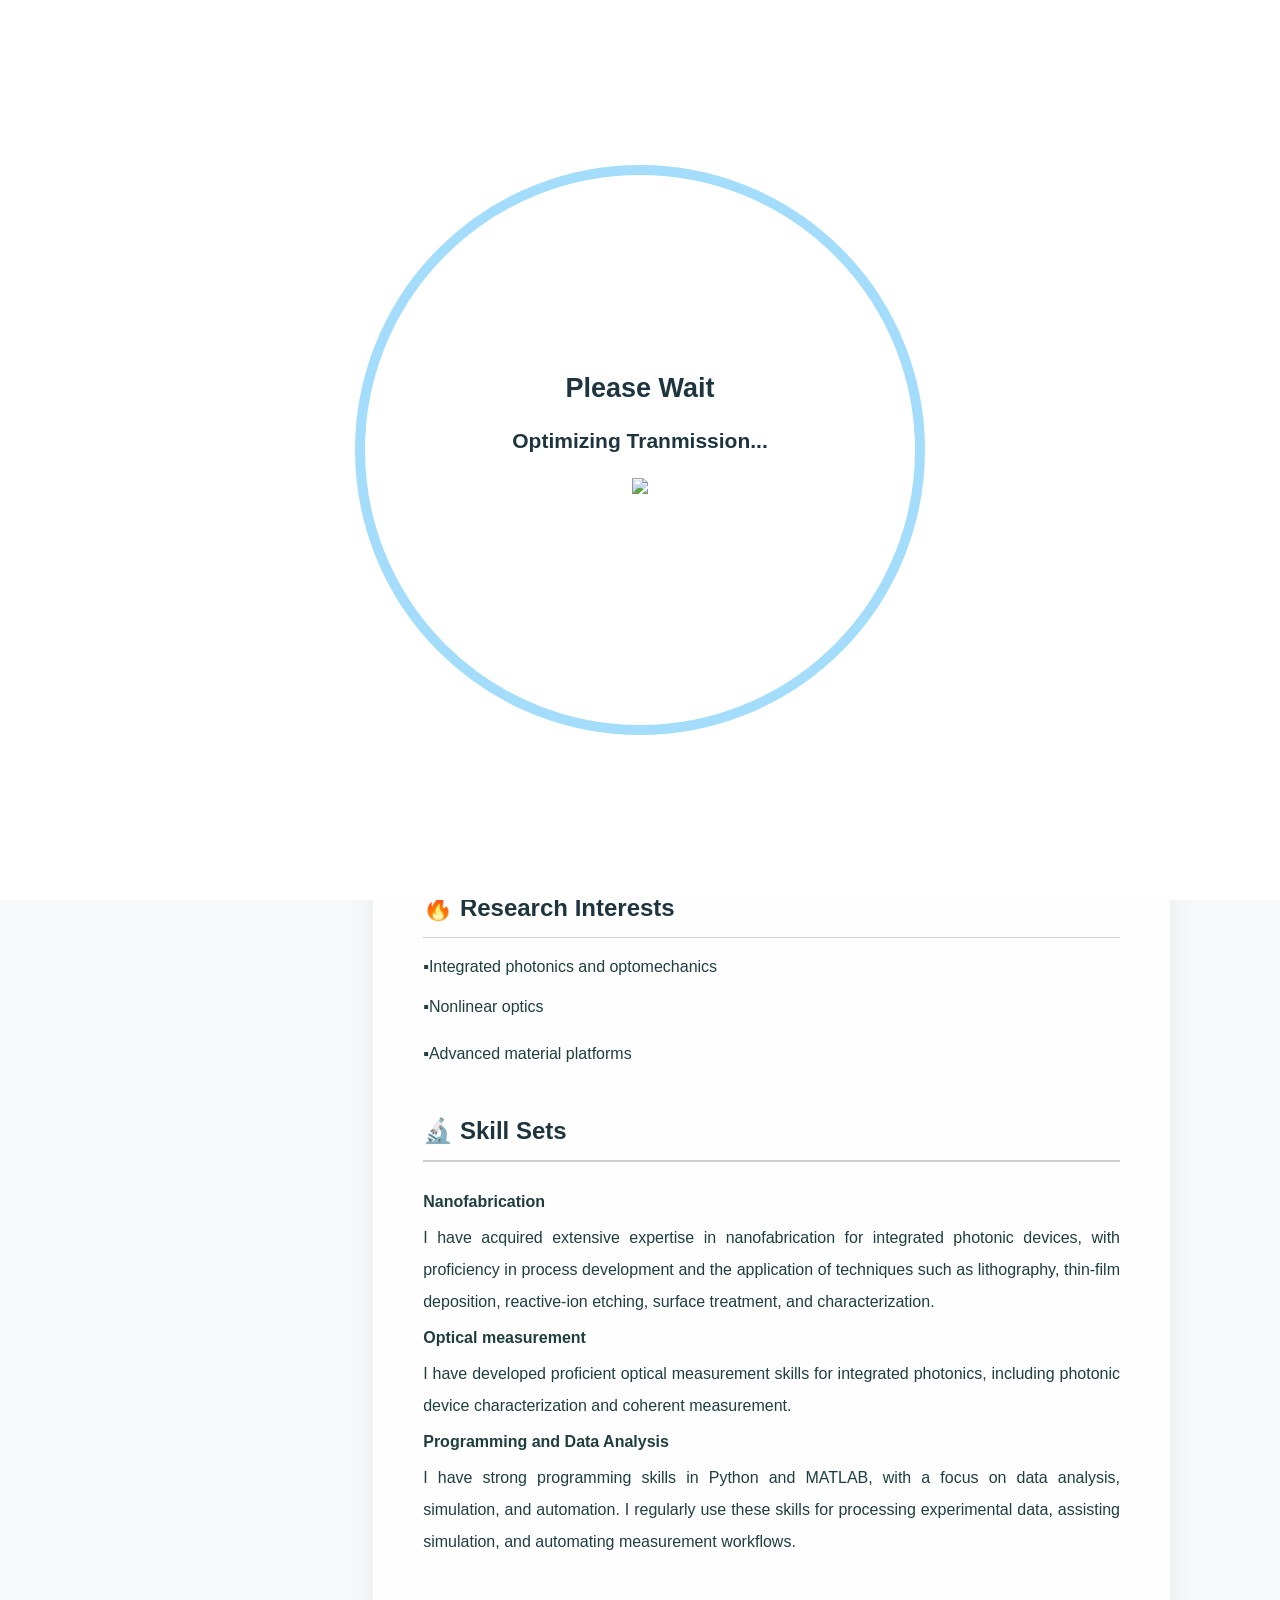
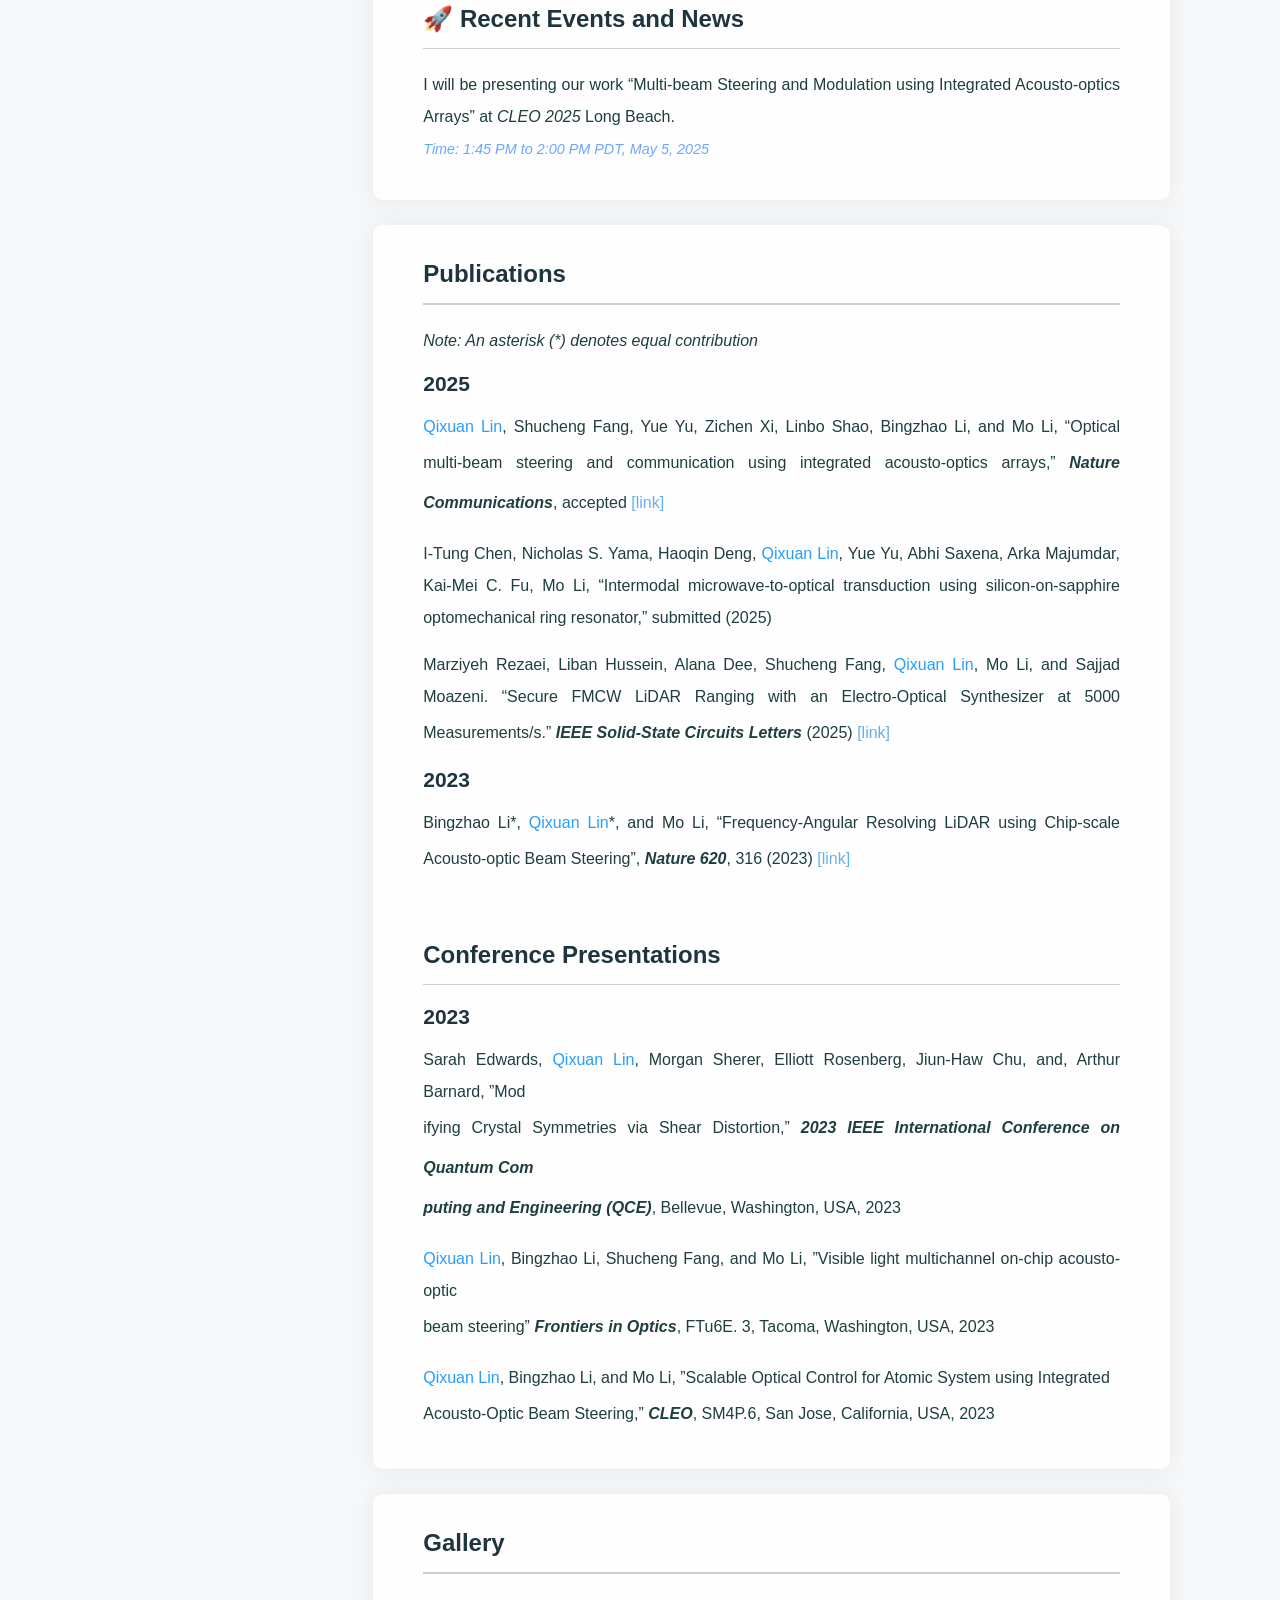
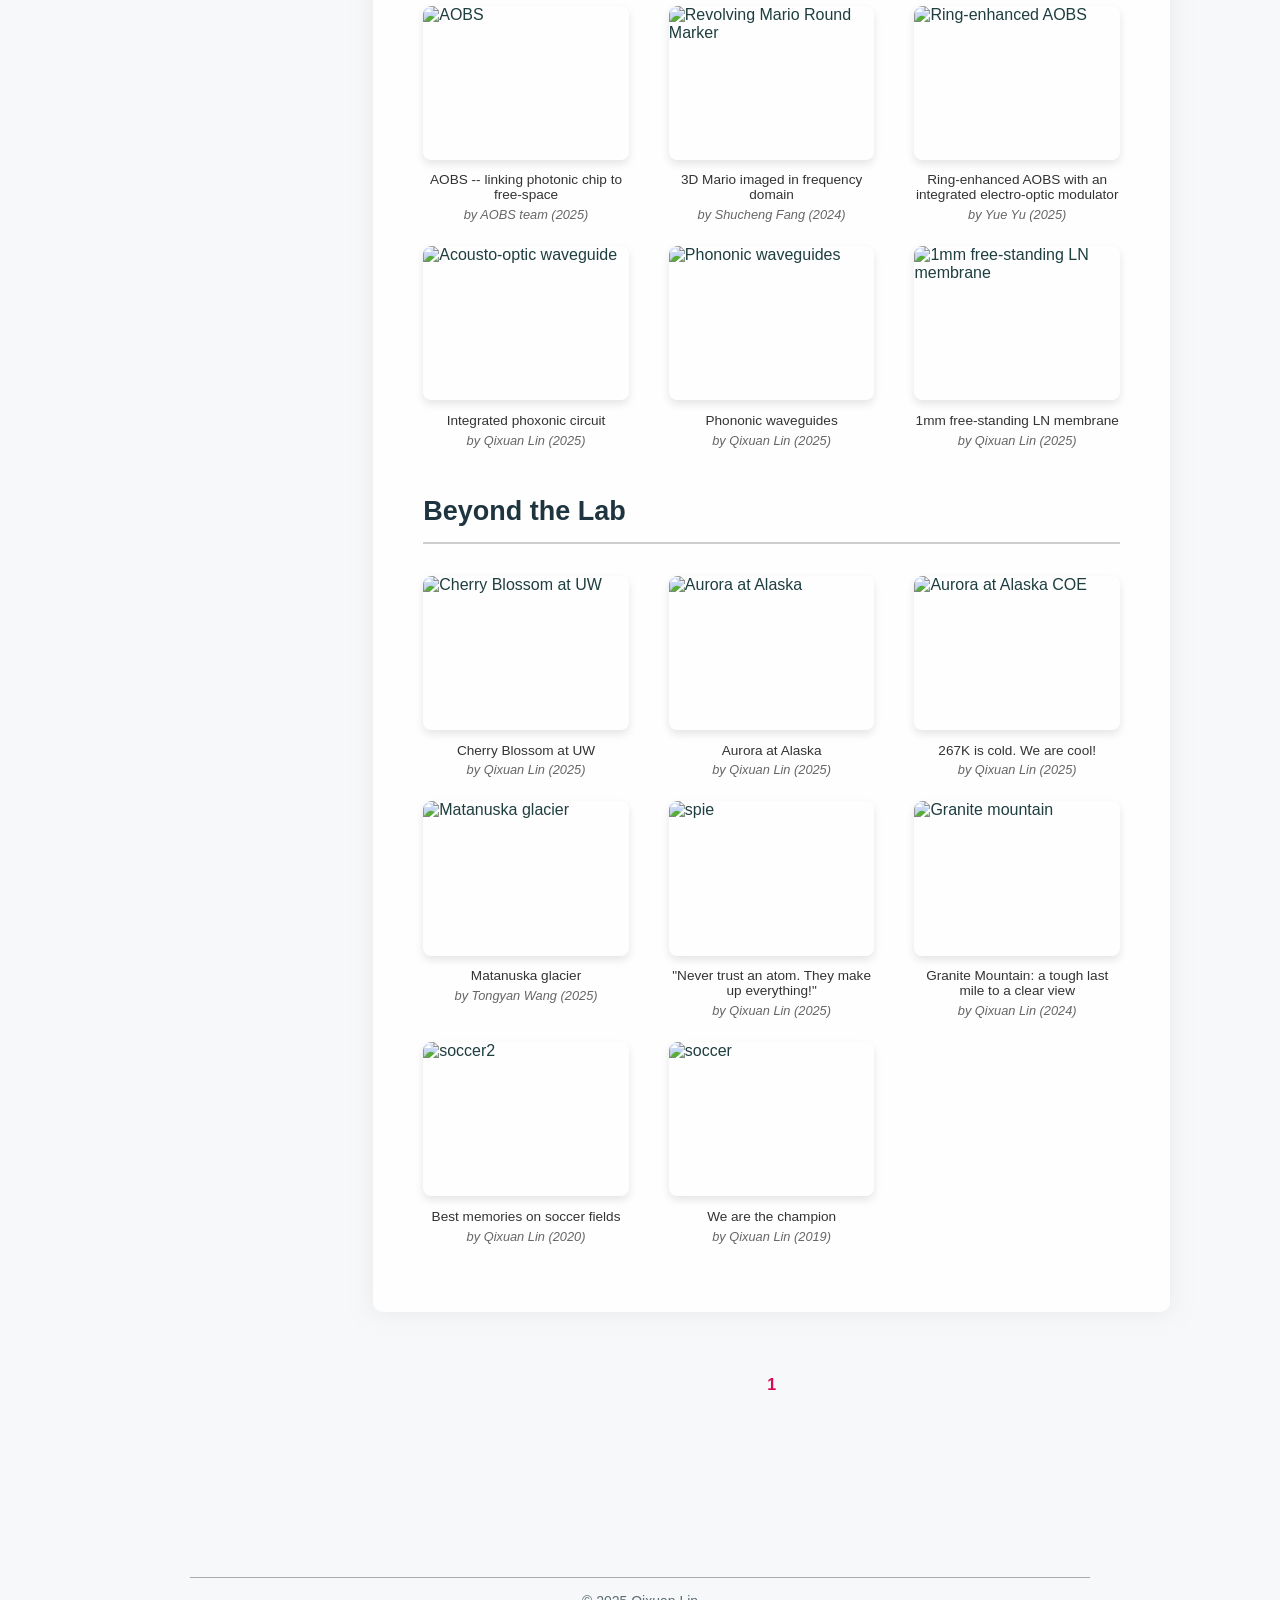
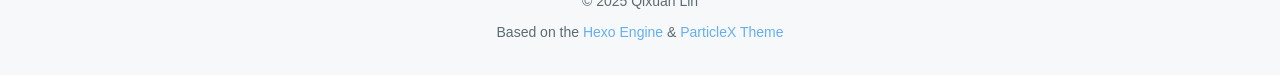
==== commit a55d62d4: "Site updated: 2025-04-27 14:26:49" ====
--- a/index.html
+++ b/index.html
@@ -91,55 +91,33 @@
         
     </nav>
     <nav id="mobile-menu">
-        <div class="title" @click="showMenuItems = !showMenuItems">
-            <i class="fa-solid fa-bars fa-fw"></i>
-            <span>&emsp;QIXUAN LIN</span>
-        </div>
-        <transition name="slide">
-            <div class="items" v-show="showMenuItems">
-                
-                
-                <a href="/#post-main">
-                    <div class="item">
-                        <div style="min-width: 20px; max-width: 50px; width: 10%">
-                            <i class="fa-solid fa- fa-fw"></i>
-                        </div>
-                        <div style="min-width: 100px; max-width: 150%; width: 20%">About Me</div>
-                    </div>
-                </a>
-                
-                
-                <a href="/#post-research">
-                    <div class="item">
-                        <div style="min-width: 20px; max-width: 50px; width: 10%">
-                            <i class="fa-solid fa- fa-fw"></i>
-                        </div>
-                        <div style="min-width: 100px; max-width: 150%; width: 20%">Research</div>
-                    </div>
-                </a>
-                
-                
-                <a href="/#post-publications">
-                    <div class="item">
-                        <div style="min-width: 20px; max-width: 50px; width: 10%">
-                            <i class="fa-solid fa- fa-fw"></i>
-                        </div>
-                        <div style="min-width: 100px; max-width: 150%; width: 20%">Publications</div>
-                    </div>
-                </a>
-                
-                
-                <a href="/#post-gallery">
-                    <div class="item">
-                        <div style="min-width: 20px; max-width: 50px; width: 10%">
-                            <i class="fa-solid fa- fa-fw"></i>
-                        </div>
-                        <div style="min-width: 100px; max-width: 150%; width: 20%">Gallery</div>
-                    </div>
-                </a>
-                
-            </div>
-        </transition>
+        <div class="mobile-menu-row">
+            
+            
+            <a href="/#post-main" class="mobile-menu-item">
+                <i class="fa-solid fa- fa-fw"></i>
+                <span class="mobile-menu-text">About Me</span>
+            </a>
+            
+            
+            <a href="/#post-research" class="mobile-menu-item">
+                <i class="fa-solid fa- fa-fw"></i>
+                <span class="mobile-menu-text">Research</span>
+            </a>
+            
+            
+            <a href="/#post-publications" class="mobile-menu-item">
+                <i class="fa-solid fa- fa-fw"></i>
+                <span class="mobile-menu-text">Publications</span>
+            </a>
+            
+            
+            <a href="/#post-gallery" class="mobile-menu-item">
+                <i class="fa-solid fa- fa-fw"></i>
+                <span class="mobile-menu-text">Gallery</span>
+            </a>
+            
+        </div>
     </nav>
 </div>
 <transition name="fade">
@@ -230,8 +208,8 @@
             <div class="content" v-pre>
                 
                 <h3 id="🔥-Research-Interests"><a href="#🔥-Research-Interests" class="headerlink" title="🔥 Research Interests"></a>🔥 Research Interests</h3><hr class="split-line">
-
-<p>▪️Integrated photonics and optomechanics </p>
+▪️Integrated photonics and optomechanics 
+
 <p>▪️Nonlinear optics </p>
 <p>▪️Advanced material platforms<br>&nbsp;</p>
 <h3 id="🔬-Skill-Sets"><a href="#🔬-Skill-Sets" class="headerlink" title="🔬 Skill Sets"></a>🔬 Skill Sets</h3><hr class="split-line">
--- a/css/custom.css
+++ b/css/custom.css
@@ -107,8 +107,5 @@
     font-style: italic;
     color: #6ba6ff;
   }
-  ul + h3 + .split-line {
-    height: 1px; /* Match the height of your other horizontal lines */
-    margin: 1rem 0; /* Match the margins of your other horizontal lines */
-  }
 
+
--- a/css/main.css
+++ b/css/main.css
@@ -908,6 +908,48 @@
     }
 }
 @media (max-width: 900px) {
+    /* Change home-posts-wrap to column layout */
+    #home-posts-wrap {
+        flex-direction: column;
+        align-items: center;
+        padding: 10px;
+        margin-top: 50px; /* Space after the menu */
+    }
+    
+    /* Make card visible and ensure it appears first */
+    #home-card {
+        display: block !important;
+        width: 100%;
+        margin-bottom: 30px;
+        order: 1; /* Lower order means it appears first */
+    }
+    
+    /* Style the card to match posts width */
+    #home-card #card-style {
+        position: relative; /* Change from fixed */
+        top: 0;
+        width: 100%;
+        max-width: 100%;
+        background: #ffffffce; /* Match post background */
+        border-radius: 10px;
+        box-shadow: 0 0 20px #d9d9d980; /* Match post shadow */
+        padding: 15px 0;
+        margin: 0 auto 20px;
+    }
+    
+    #home-card #card-div {
+        padding: 15px 30px; /* Match post padding */
+        margin-top: 0;
+        max-height: none;
+        overflow: visible;
+    }
+    
+    /* Make card content width match post content width */
+    #home-card #card-div .description,
+    #home-card #card-div .icon-links,
+    #home-card #card-div .friend-links {
+        width: 100%;
+    }
     #home-head #home-info {
         height: 350px;
         width: 350px;
@@ -942,13 +984,16 @@
         position: absolute;
         width: 350px;
     }
+    /* Give the posts section a higher order to appear second */
     #home-posts {
         margin: auto;
         width: 100%;
+        order: 2;
     }
     #home-posts .post {
         margin-bottom: 30px;
         padding: 20px 30px;
+        scroll-margin-top: 70px;
     }
     #home-posts .post .description {
         padding: 20px 0;
@@ -967,8 +1012,44 @@
         display: none;
     }
     #menu #mobile-menu {
-        display: block;
-    }
+        display: flex !important;
+        flex-direction: row;
+        justify-content: center;
+        align-items: center;
+        padding: 0;
+        min-height: 50px;
+        width: 100%;
+    }
+    
+    #menu #mobile-menu .mobile-menu-row {
+        display: flex;
+        justify-content: space-evenly; /* More even spacing */
+        width: 100%;
+        padding: 0;
+    }
+    
+    #menu #mobile-menu .mobile-menu-item {
+        padding: 10px 10px; /* Larger touch targets */
+        font-size: 12px; /* Larger icons */
+        color: #071128
+    }
+    
+    /* Hide the title/hamburger section */
+    #menu #mobile-menu .title {
+        display: none;
+    }
+    
+    /* Hide the dropdown items section */
+    #menu #mobile-menu .items {
+        display: none !important;
+    }
+    
+    /* Hide the menu curtain */
+    #menu-curtain {
+        display: none !important;
+    }
+    
+    /* Other mobile styles can remain the same */
     ul,
     ol {
         padding-left: 20px;
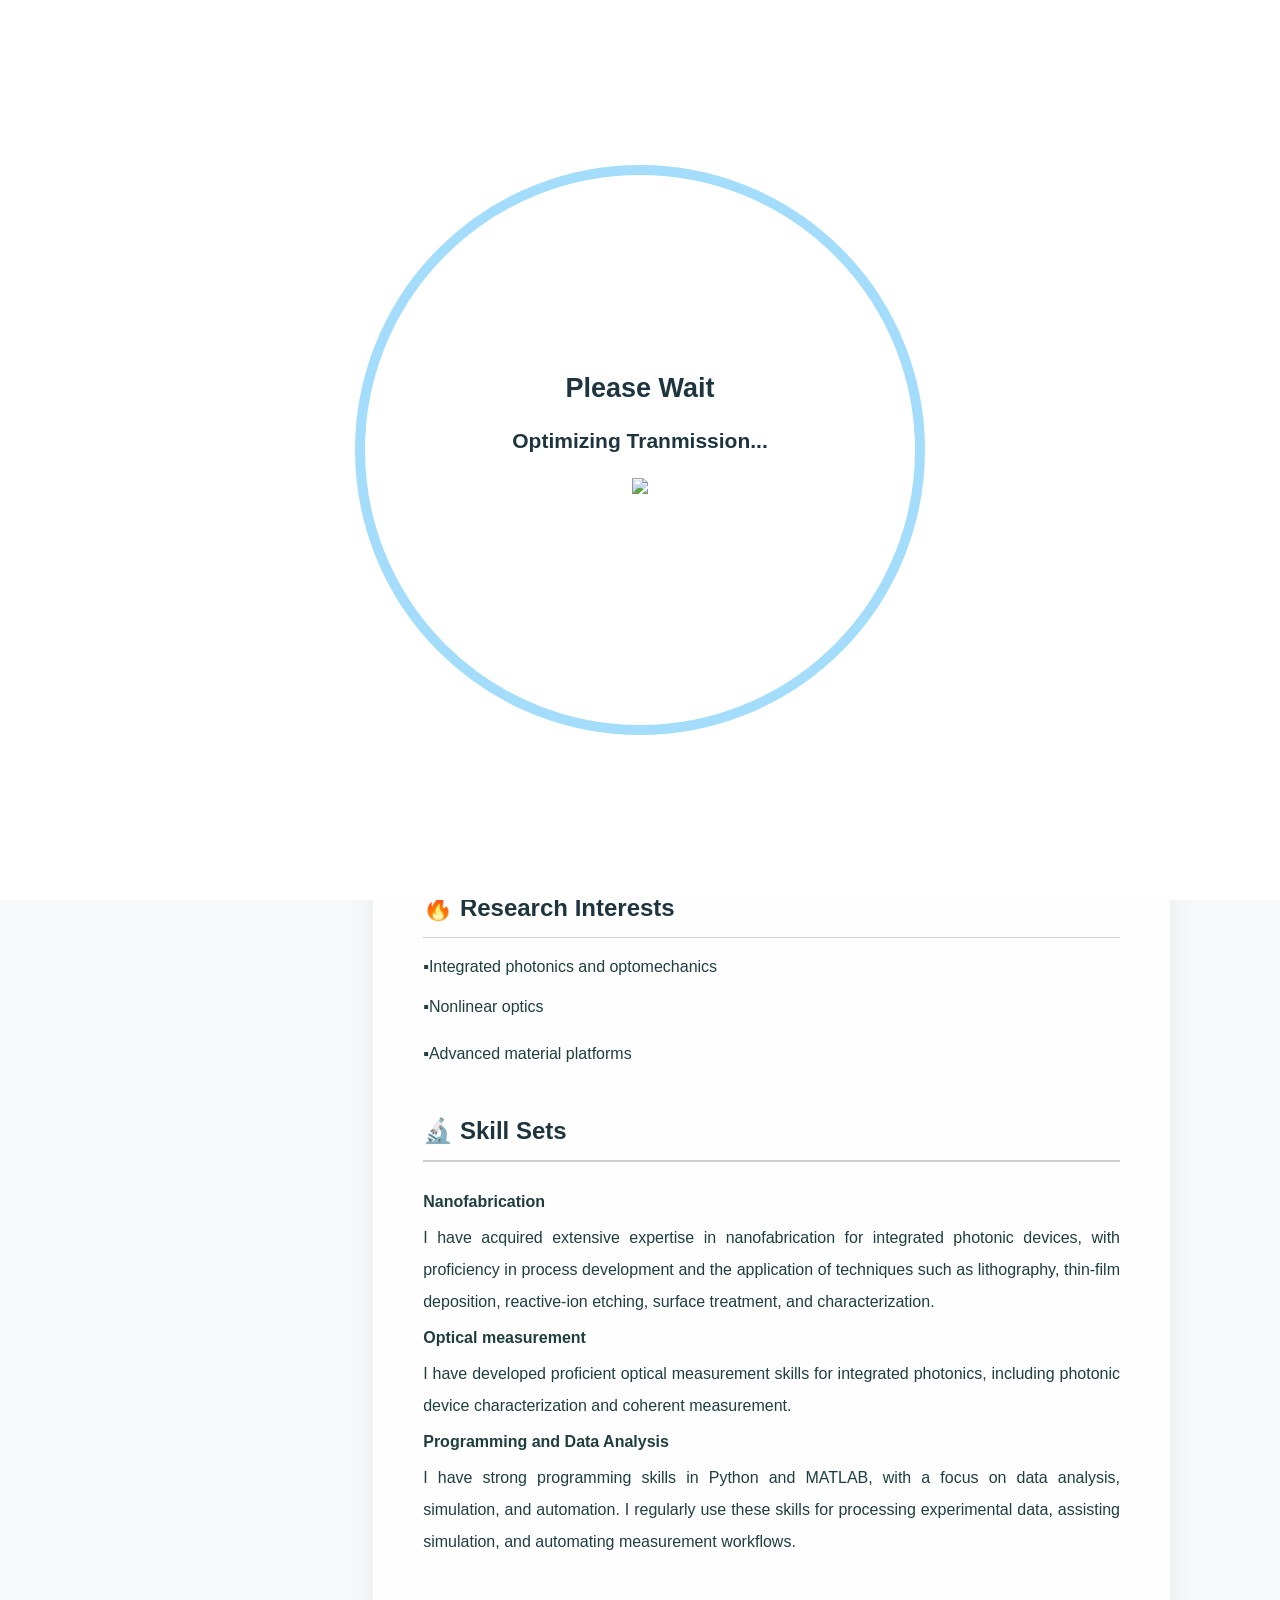
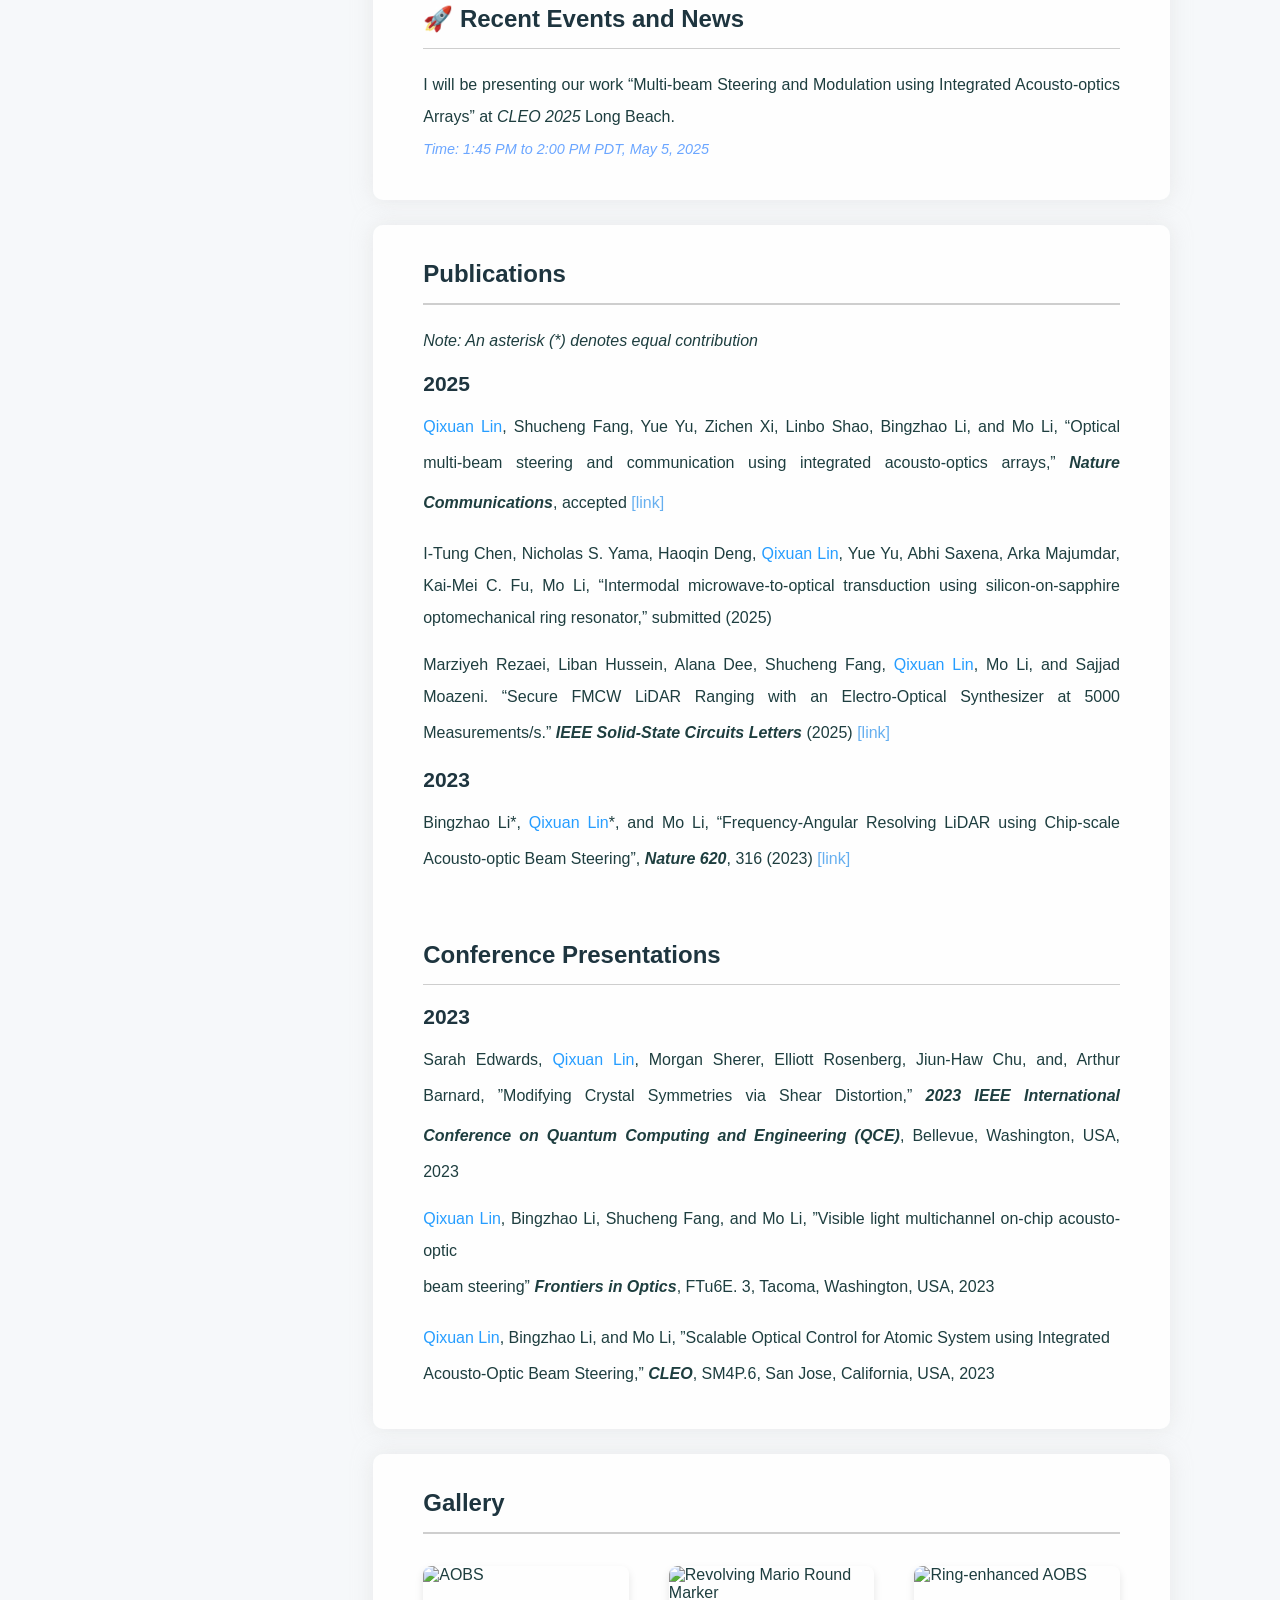
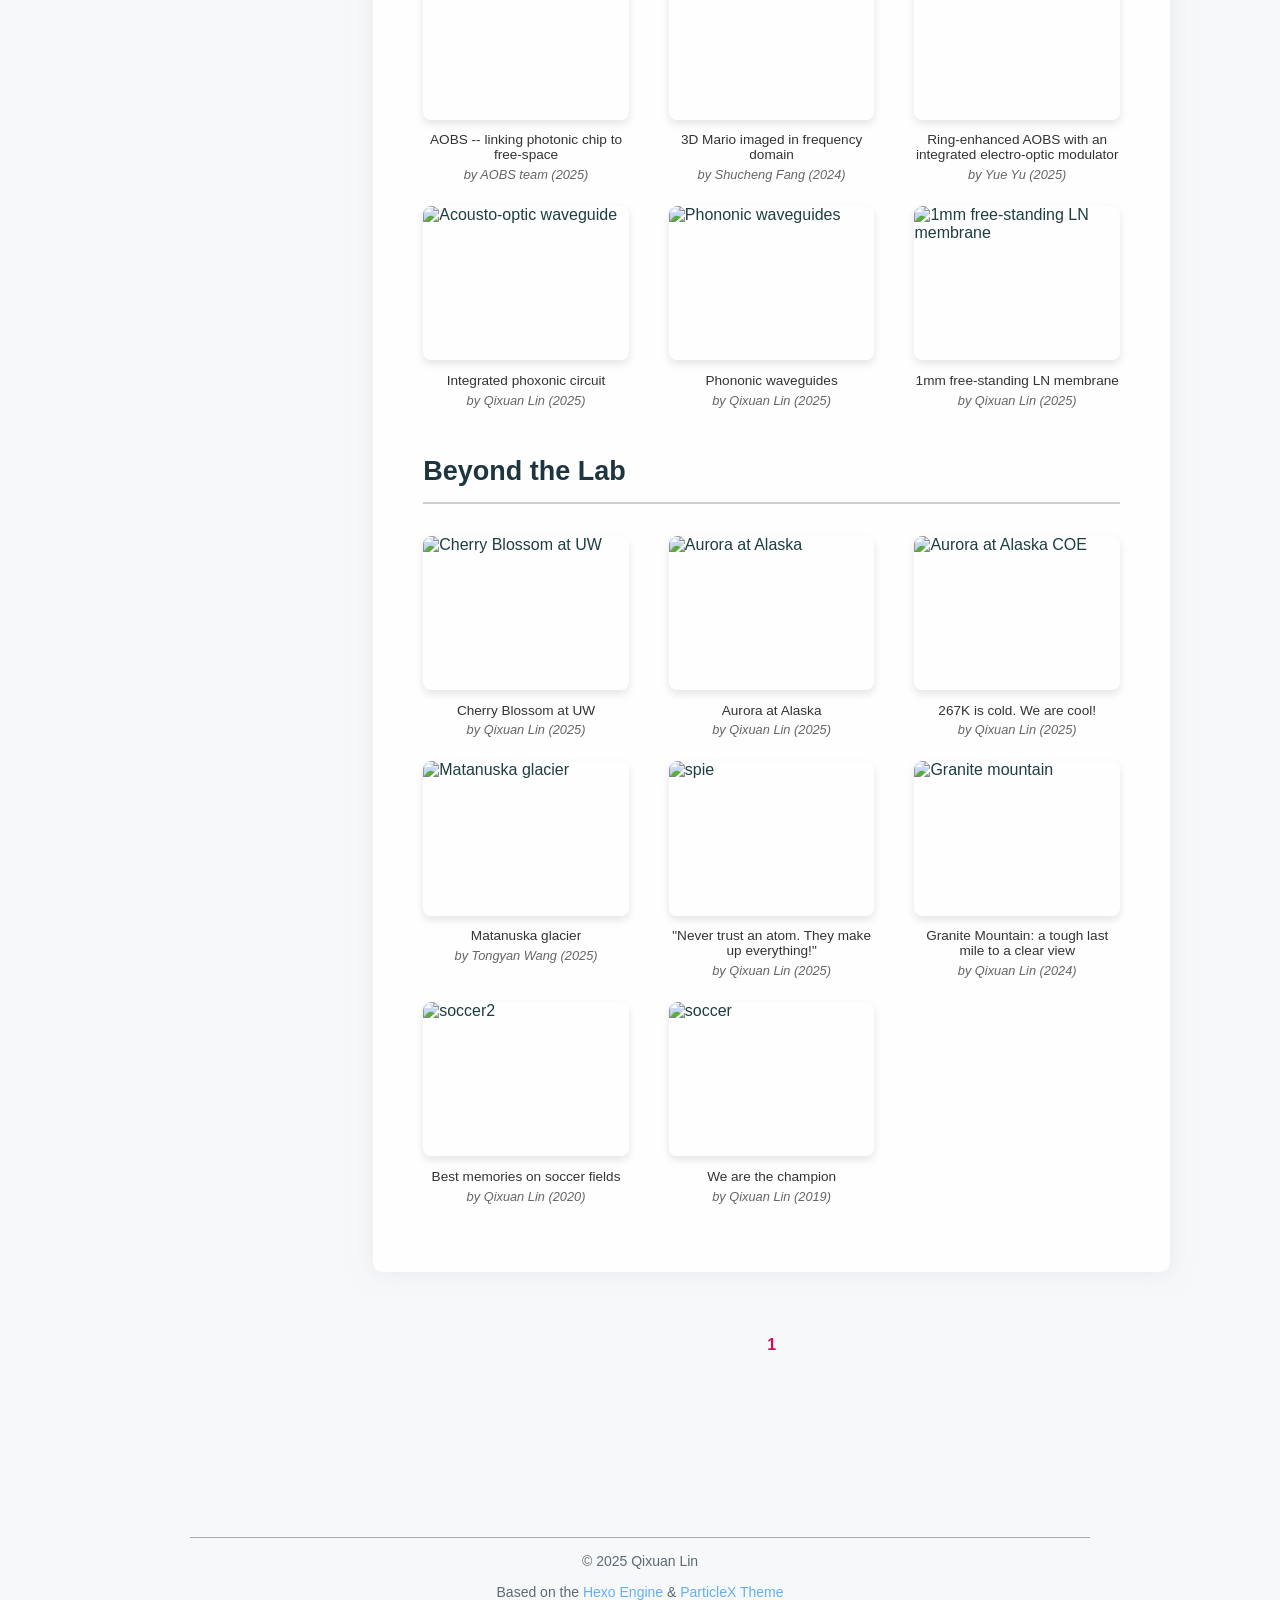
==== commit a1bf7ec4: "Site updated: 2025-04-28 00:08:59" ====
--- a/index.html
+++ b/index.html
@@ -92,6 +92,9 @@
     </nav>
     <nav id="mobile-menu">
         <div class="mobile-menu-row">
+            <a class="title" href="/">
+                <span>QIXUAN LIN</span>
+            </a>
             
             
             <a href="/#post-main" class="mobile-menu-item">
@@ -252,14 +255,14 @@
 <h3 id="Publications"><a href="#Publications" class="headerlink" title="Publications"></a>Publications</h3><hr class="split-line">
 
 <p><em>Note: An asterisk (*) denotes equal contribution</em></p>
-<h4 id="2025"><a href="#2025" class="headerlink" title="2025"></a>2025</h4><p><span class="author-name">Qixuan Lin</span>, Shucheng Fang, Yue Yu, Zichen Xi, Linbo Shao, Bingzhao Li, and Mo Li, “Optical multi-beam steering and communication using integrated acousto-optics arrays,” <strong><em>Nature Communications</em></strong>, accepted <a target="_blank" rel="noopener" href="https://arxiv.org/abs/2403.05649">[link]</a></p>
+<h4 id="2025"><a href="#2025" class="headerlink" title="2025"></a>2025</h4><p><span class="author-name">Qixuan Lin</span>, Shucheng Fang, Yue Yu, Zichen Xi, Linbo Shao, Bingzhao Li, and Mo Li, “Optical multi-beam steering and communication using integrated acousto-optics arrays,” <strong><em>Nature Communications</em></strong>, accepted <a target="_blank" rel="noopener" href="https://arxiv.org/abs/2409.16511">[link]</a></p>
 <p>I-Tung Chen, Nicholas S. Yama, Haoqin Deng, <span class="author-name">Qixuan Lin</span>, Yue Yu, Abhi Saxena, Arka Majumdar, Kai-Mei C. Fu, Mo Li, “Intermodal microwave-to-optical transduction using silicon-on-sapphire optomechanical ring resonator,” submitted (2025)</p>
 <p>Marziyeh Rezaei, Liban Hussein, Alana Dee, Shucheng Fang, <span class="author-name">Qixuan Lin</span>, Mo Li, and Sajjad Moazeni. “Secure FMCW LiDAR Ranging with an Electro-Optical Synthesizer at 5000 Measurements&#x2F;s.” <strong><em>IEEE Solid-State Circuits Letters</em></strong> (2025) <a target="_blank" rel="noopener" href="https://ieeexplore.ieee.org/abstract/document/10944799">[link]</a></p>
 <h4 id="2023"><a href="#2023" class="headerlink" title="2023"></a>2023</h4><p>Bingzhao Li*, <span class="author-name">Qixuan Lin</span>*, and Mo Li, “Frequency-Angular Resolving LiDAR using Chip-scale Acousto-optic Beam Steering”, <strong><em>Nature 620</em></strong>, 316 (2023) <a target="_blank" rel="noopener" href="https://www.nature.com/articles/s41586-023-06201-6">[link]</a></p>
 <p>&nbsp;</p>
 <h3 id="Conference-Presentations"><a href="#Conference-Presentations" class="headerlink" title="Conference Presentations"></a>Conference Presentations</h3><hr class="split-line">
 
-<h4 id="2023-1"><a href="#2023-1" class="headerlink" title="2023"></a>2023</h4><p>Sarah Edwards, <span class="author-name">Qixuan Lin</span>, Morgan Sherer, Elliott Rosenberg, Jiun-Haw Chu, and, Arthur Barnard, ”Mod<br>ifying Crystal Symmetries via Shear Distortion,” <strong><em>2023 IEEE International Conference on Quantum Com<br>puting and Engineering (QCE)</em></strong>, Bellevue, Washington, USA, 2023</p>
+<h4 id="2023-1"><a href="#2023-1" class="headerlink" title="2023"></a>2023</h4><p>Sarah Edwards, <span class="author-name">Qixuan Lin</span>, Morgan Sherer, Elliott Rosenberg, Jiun-Haw Chu, and, Arthur Barnard, ”Modifying Crystal Symmetries via Shear Distortion,” <strong><em>2023 IEEE International Conference on Quantum Computing and Engineering (QCE)</em></strong>, Bellevue, Washington, USA, 2023</p>
 <p><span class="author-name">Qixuan Lin</span>, Bingzhao Li, Shucheng Fang, and Mo Li, ”Visible light multichannel on-chip acousto-optic<br> beam steering” <strong><em>Frontiers in Optics</em></strong>, FTu6E. 3, Tacoma, Washington, USA, 2023</p>
 <p><span class="author-name">Qixuan Lin</span>, Bingzhao Li, and Mo Li, ”Scalable Optical Control for Atomic System using Integrated<br> Acousto-Optic Beam Steering,” <strong><em>CLEO</em></strong>, SM4P.6, San Jose, California, USA, 2023</p>
 
@@ -474,6 +477,14 @@
         </div>
         
         <div class="icon-links">
+            
+            <span class="icon-link">
+                <a target="_blank" rel="noopener" href="https://scholar.google.com/citations?user=ku2_kAEAAAAJ&hl=en&oi=ao">
+                    <i
+                        class="fa-solid fa-graduation-cap fa-fw"
+                    ></i>
+                </a>
+            </span>
             
             <span class="icon-link">
                 <a target="_blank" rel="noopener" href="https://www.linkedin.com/in/qixuan-lin-69493533b/">
--- a/css/main.css
+++ b/css/main.css
@@ -106,8 +106,8 @@
     border-radius: 20%;
     margin: auto;
     text-align: center;
-    height: 130px;
-    width: 130px;
+    height: 150px;
+    width: 150px;
     box-shadow: 2px 2px 10px 0 #bbbdff7f;
 }
 #home-card #card-div .avatar img {
@@ -166,6 +166,7 @@
     font-size: 16px;
     font-weight: bold;
     margin: 20px auto;
+    margin-top: 30px;
 }
 #home-head {
     display: flex;
@@ -182,7 +183,7 @@
     top: 0;
     width: 100vw;
     z-index: -1;
-    opacity: 0.1;
+    opacity: 0.15;
 }
 
 #home-head #home-info .info {
@@ -1029,8 +1030,8 @@
     }
     
     #menu #mobile-menu .mobile-menu-item {
-        padding: 10px 10px; /* Larger touch targets */
-        font-size: 12px; /* Larger icons */
+        padding: 5px 5px; /* Larger touch targets */
+        font-size: 14px; /* Larger icons */
         color: #071128
     }
     
@@ -1054,4 +1055,8 @@
     ol {
         padding-left: 20px;
     }
+    p {
+        text-align: left;
+        font-size: 14px;
+    }
 }
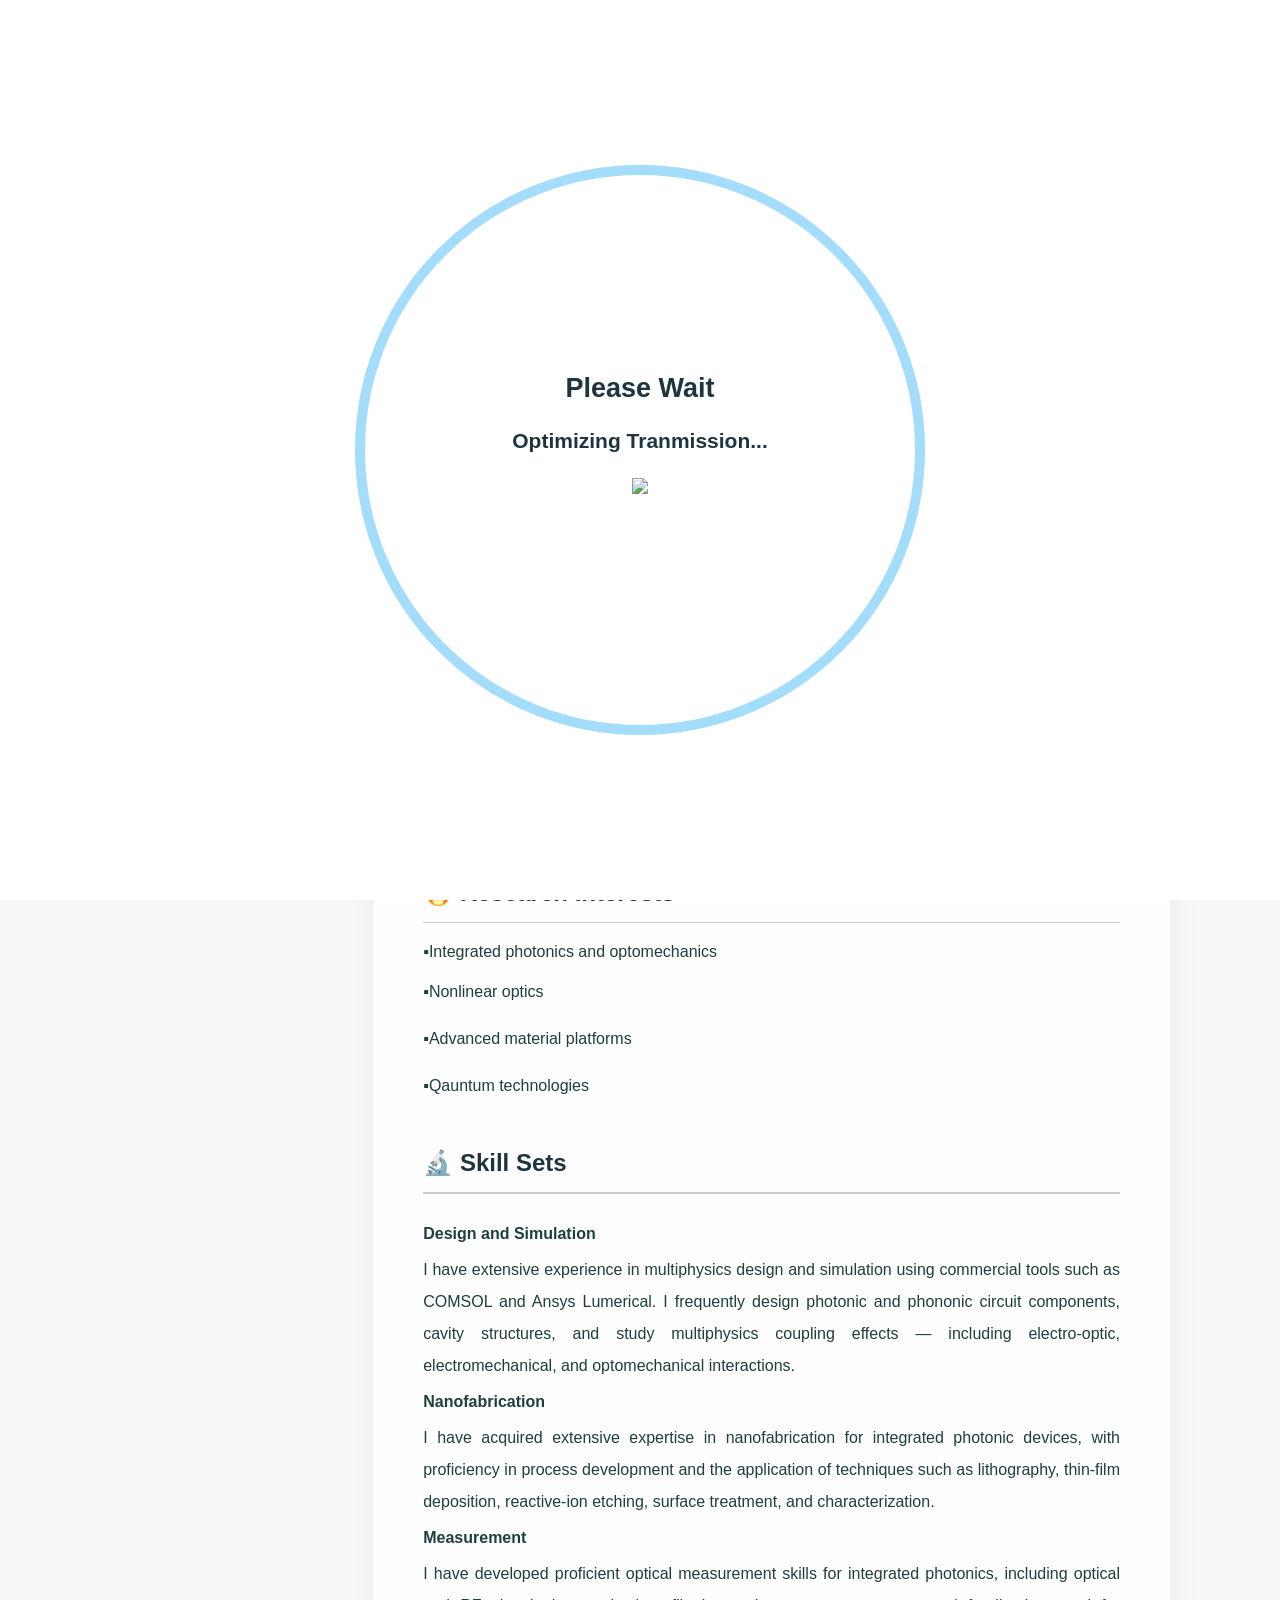
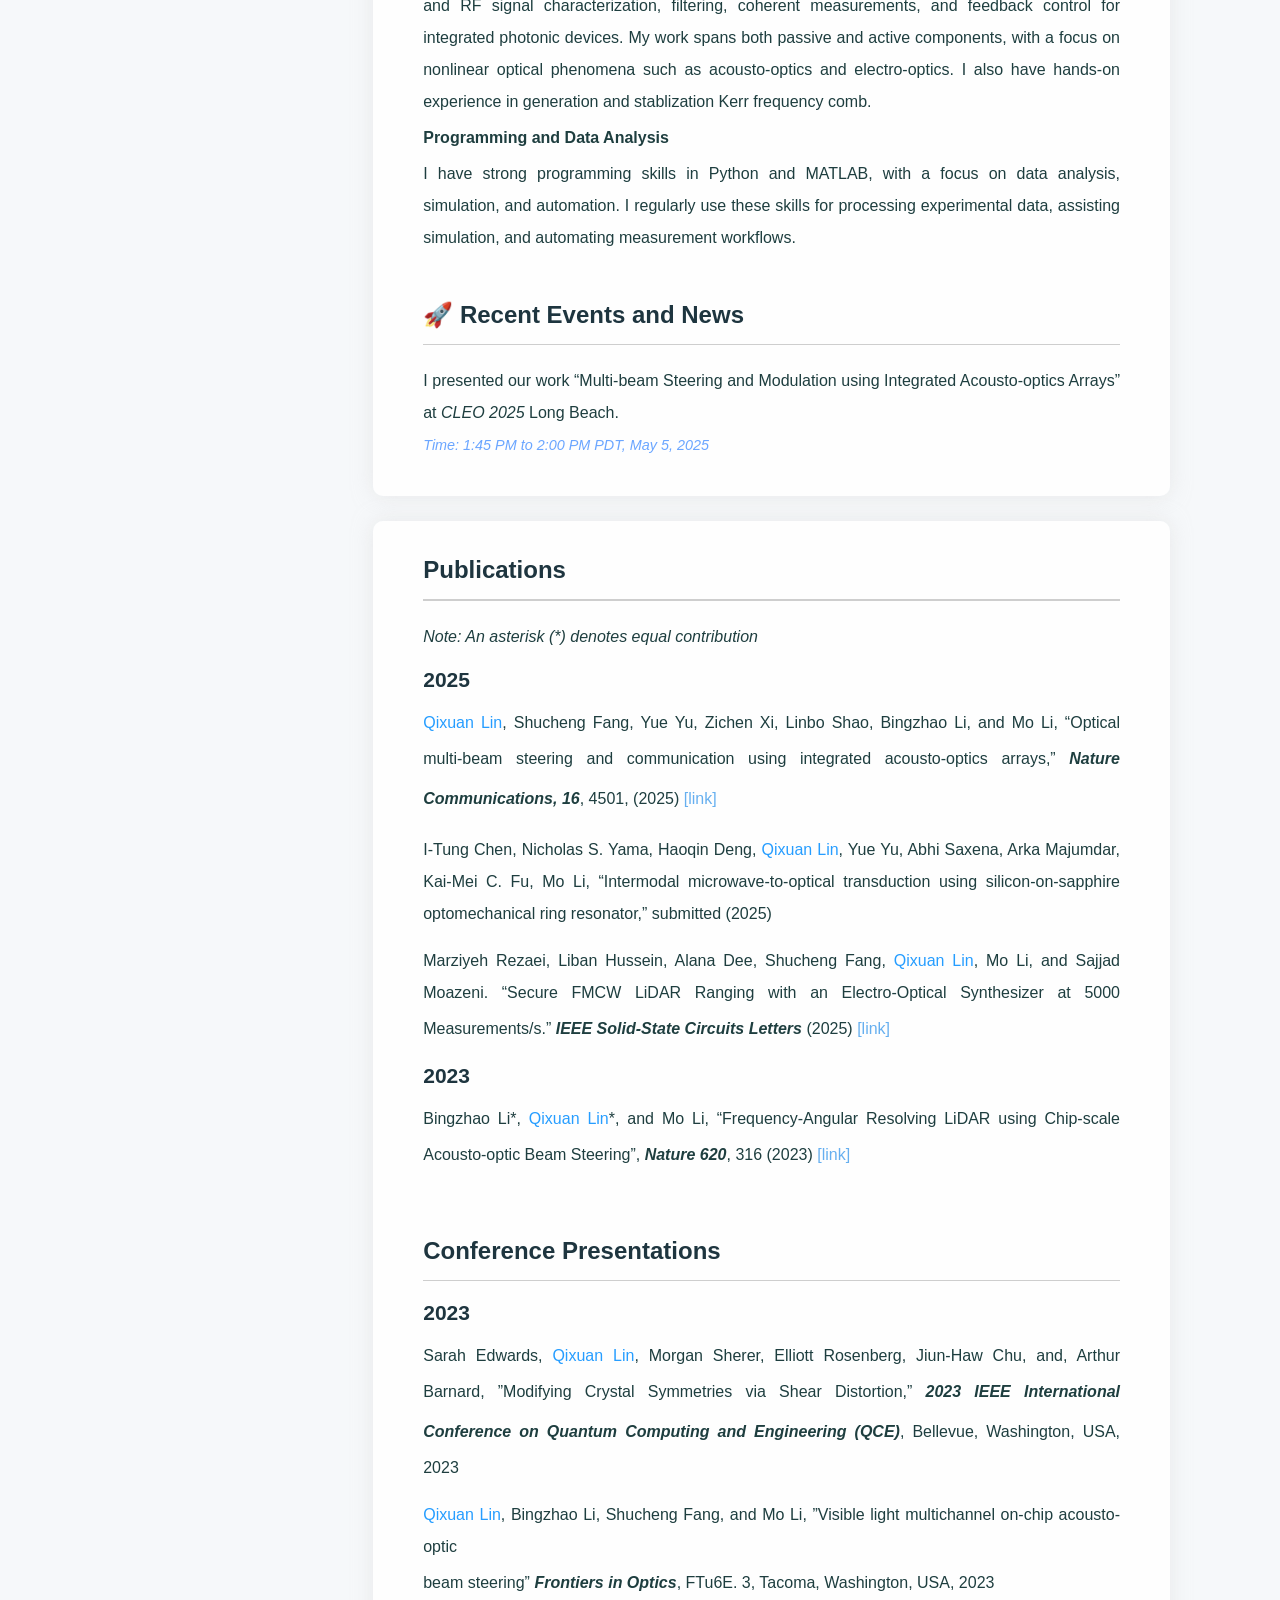
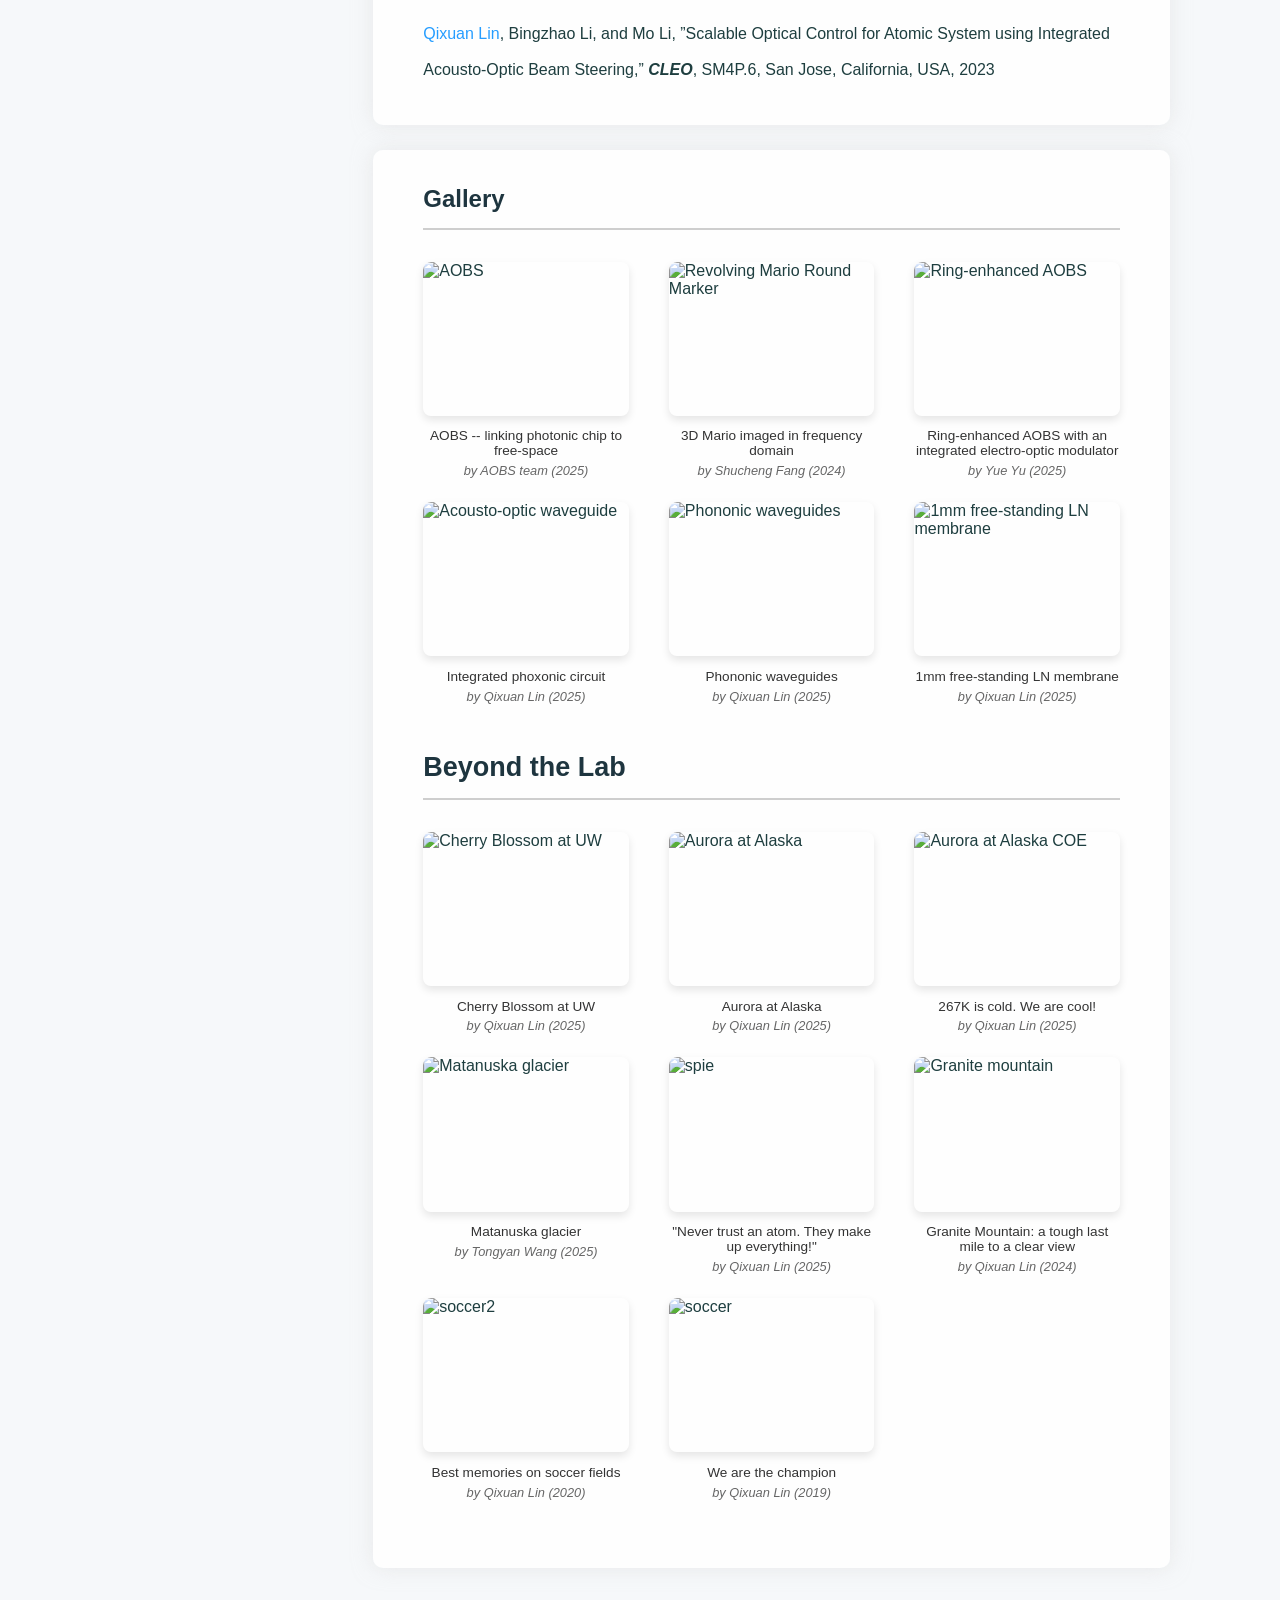
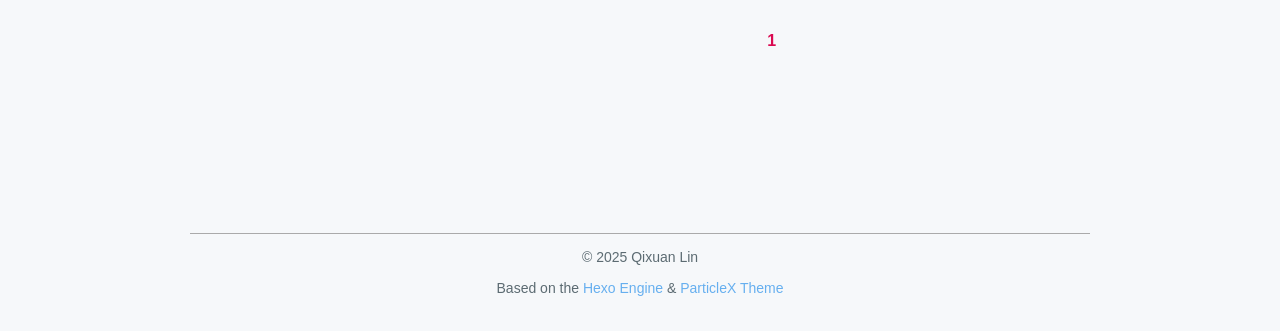
==== commit 52da4836: "Site updated: 2025-05-15 23:03:36" ====
--- a/index.html
+++ b/index.html
@@ -175,11 +175,9 @@
                 
                 <h3 id="About-Me"><a href="#About-Me" class="headerlink" title="About Me"></a>About Me</h3><hr class="split-line">
 
-<p>Hello! I am Qixuan, a Ph.D. candidate in the Department of Electrical and Computer Engineering at the University of Washington, working in <a target="_blank" rel="noopener" href="https://light.ece.uw.edu/">Prof. Mo Li’s lab</a>. My research focuses on developing a novel solid-state beam steering technology – acousto-optic beam steering (AOBS) –  to address long-standing challenges in optical beam steering and control that underpin many advanced optical technologies. </p>
-<p> AOBS is based on Brillouin scattering, where traveling acoustic waves form dynamic gratings that scatter light from a photonic chip into free space. This technology enables novel capibilities, such as frequency-angular resolving (FAR) LiDAR, where a beam’s steering angle is intrinsically encoded in its optical frequency, allowing 3D imaging in the frequency domain. Additionally, multi-tone acoustic waves can co-propagate within a single beam steering channel. By integrating an array of such channels, the system can readily scale to simultaneous steer hundreds of individully controlable beams from a compact chip.  </p>
-<p> Our work has been published in <a target="_blank" rel="noopener" href="https://www.nature.com/articles/s41586-023-06201-6"><em>Nature</em></a> and accepted by <a target="_blank" rel="noopener" href="https://arxiv.org/abs/2403.05649"><em>Nature Communications</em></a>, with more exciting developments coming soon – stay tuned!</p>
-<p> We are also exploring the co-integration of acousto-optic devices with other nonlinear optical effects – such as electro-optic and Kerr frequency comb – to unlock new possibilities and expand application frontiers.
- </p>
+<p>Hello! I am Qixuan, a Ph.D. candidate in the Department of Electrical and Computer Engineering at the University of Washington, working in <a target="_blank" rel="noopener" href="https://light.ece.uw.edu/">Prof. Mo Li’s lab</a>. My research focuses on developing a novel solid-state beam steering technology – acousto-optic beam steering (AOBS) –  to overcome long-standing challenges in optical beam steering and control that underpin many advanced optical technologies. </p>
+<p> AOBS leverages Brillouin scattering, where traveling acoustic waves create dynamic gratings that diffract light from a photonic chip into free space. This technology unlocks unique capibilities, such as frequency-angular resolving (FAR) LiDAR, where a beam’s steering angle is intrinsically labeled in its optical frequency, enabling 3D imaging in the frequency domain. Additionally, multi-tone acoustic waves can co-propagate within a single beam steering channel. By integrating an array of such channels, the system can readily scale to simultaneous steer hundreds of individully controlable beams from a compact chip.  </p>
+<p> Our work has been published in <a target="_blank" rel="noopener" href="https://www.nature.com/articles/s41586-023-06201-6"><em>Nature</em></a> and <a target="_blank" rel="noopener" href="https://www.nature.com/articles/s41467-025-59831-x"><em>Nature Communications</em></a>, with exciting future directions focused on both fundamental studies of material and acoustic properties, and the engineering of optomechanical circuits to boost efficiency. These developments aim to unlock new functionalities and enable seamless integration with other nonlinear optical effects, pushing the frontiers of what this technology can achieve — stay tuned!</p>
 
                 
             </div>
@@ -214,13 +212,14 @@
 ▪️Integrated photonics and optomechanics 
 
 <p>▪️Nonlinear optics </p>
-<p>▪️Advanced material platforms<br>&nbsp;</p>
+<p>▪️Advanced material platforms </p>
+<p>▪️Qauntum technologies<br>&nbsp;</p>
 <h3 id="🔬-Skill-Sets"><a href="#🔬-Skill-Sets" class="headerlink" title="🔬 Skill Sets"></a>🔬 Skill Sets</h3><hr class="split-line">
 
-<p><strong>Nanofabrication</strong><br>I have acquired extensive expertise in nanofabrication for integrated photonic devices, with proficiency in process development and the application of techniques such as lithography, thin-film deposition, reactive-ion etching, surface treatment, and characterization.<br><strong>Optical measurement</strong><br>I have developed proficient optical measurement skills for integrated photonics, including photonic device characterization and coherent measurement.<br><strong>Programming and Data Analysis</strong><br>I have strong programming skills in Python and MATLAB, with a focus on data analysis, simulation, and automation. I regularly use these skills for processing experimental data, assisting simulation, and automating measurement workflows.<br>&nbsp;</p>
+<p><strong>Design and Simulation</strong><br>I have extensive experience in multiphysics design and simulation using commercial tools such as COMSOL and Ansys Lumerical. I frequently design photonic and phononic circuit components, cavity structures, and study multiphysics coupling effects — including electro-optic, electromechanical, and optomechanical interactions.<br><strong>Nanofabrication</strong><br>I have acquired extensive expertise in nanofabrication for integrated photonic devices, with proficiency in process development and the application of techniques such as lithography, thin-film deposition, reactive-ion etching, surface treatment, and characterization.<br><strong>Measurement</strong><br>I have developed proficient optical measurement skills for integrated photonics, including optical and RF signal characterization, filtering, coherent measurements, and feedback control for integrated photonic devices. My work spans both passive and active components, with a focus on nonlinear optical phenomena such as acousto-optics and electro-optics. I also have hands-on experience in generation and stablization Kerr frequency comb.<br><strong>Programming and Data Analysis</strong><br>I have strong programming skills in Python and MATLAB, with a focus on data analysis, simulation, and automation. I regularly use these skills for processing experimental data, assisting simulation, and automating measurement workflows.<br>&nbsp;</p>
 <h3 id="🚀-Recent-Events-and-News"><a href="#🚀-Recent-Events-and-News" class="headerlink" title="🚀 Recent Events and News"></a>🚀 Recent Events and News</h3><hr class="split-line">
 
-<p>I will be presenting our work “Multi-beam Steering and Modulation using Integrated Acousto-optics Arrays” at <em>CLEO 2025</em> Long Beach.<br><span class="date-format">Time: 1:45 PM to 2:00 PM PDT, May 5, 2025</span></p>
+<p>I presented our work “Multi-beam Steering and Modulation using Integrated Acousto-optics Arrays” at <em>CLEO 2025</em> Long Beach.<br><span class="date-format">Time: 1:45 PM to 2:00 PM PDT, May 5, 2025</span></p>
 
                 
             </div>
@@ -255,7 +254,7 @@
 <h3 id="Publications"><a href="#Publications" class="headerlink" title="Publications"></a>Publications</h3><hr class="split-line">
 
 <p><em>Note: An asterisk (*) denotes equal contribution</em></p>
-<h4 id="2025"><a href="#2025" class="headerlink" title="2025"></a>2025</h4><p><span class="author-name">Qixuan Lin</span>, Shucheng Fang, Yue Yu, Zichen Xi, Linbo Shao, Bingzhao Li, and Mo Li, “Optical multi-beam steering and communication using integrated acousto-optics arrays,” <strong><em>Nature Communications</em></strong>, accepted <a target="_blank" rel="noopener" href="https://arxiv.org/abs/2409.16511">[link]</a></p>
+<h4 id="2025"><a href="#2025" class="headerlink" title="2025"></a>2025</h4><p><span class="author-name">Qixuan Lin</span>, Shucheng Fang, Yue Yu, Zichen Xi, Linbo Shao, Bingzhao Li, and Mo Li, “Optical multi-beam steering and communication using integrated acousto-optics arrays,” <strong><em>Nature Communications, 16</em></strong>, 4501, (2025) <a target="_blank" rel="noopener" href="https://www.nature.com/articles/s41467-025-59831-x">[link]</a></p>
 <p>I-Tung Chen, Nicholas S. Yama, Haoqin Deng, <span class="author-name">Qixuan Lin</span>, Yue Yu, Abhi Saxena, Arka Majumdar, Kai-Mei C. Fu, Mo Li, “Intermodal microwave-to-optical transduction using silicon-on-sapphire optomechanical ring resonator,” submitted (2025)</p>
 <p>Marziyeh Rezaei, Liban Hussein, Alana Dee, Shucheng Fang, <span class="author-name">Qixuan Lin</span>, Mo Li, and Sajjad Moazeni. “Secure FMCW LiDAR Ranging with an Electro-Optical Synthesizer at 5000 Measurements&#x2F;s.” <strong><em>IEEE Solid-State Circuits Letters</em></strong> (2025) <a target="_blank" rel="noopener" href="https://ieeexplore.ieee.org/abstract/document/10944799">[link]</a></p>
 <h4 id="2023"><a href="#2023" class="headerlink" title="2023"></a>2023</h4><p>Bingzhao Li*, <span class="author-name">Qixuan Lin</span>*, and Mo Li, “Frequency-Angular Resolving LiDAR using Chip-scale Acousto-optic Beam Steering”, <strong><em>Nature 620</em></strong>, 316 (2023) <a target="_blank" rel="noopener" href="https://www.nature.com/articles/s41586-023-06201-6">[link]</a></p>
@@ -469,7 +468,7 @@
         <div id="card-style">
     <div id="card-div">
         <div class="avatar">
-            <img src="/images/photo4.jpg" alt="avatar" />
+            <img src="/images/photo6.jpg" alt="avatar" />
         </div>
         <div class="name">Qixuan Lin</div>
         <div class="description">
@@ -508,7 +507,7 @@
         <div class="friend-links">
             
             <div class="friend-link">
-                <a href="/files/Qixuan_Lin_CV_20250403.pdf">CV</a>
+                <a href="/files/Qixuan_Lin_CV_20250515.pdf">CV</a>
             </div>
             
         </div>
